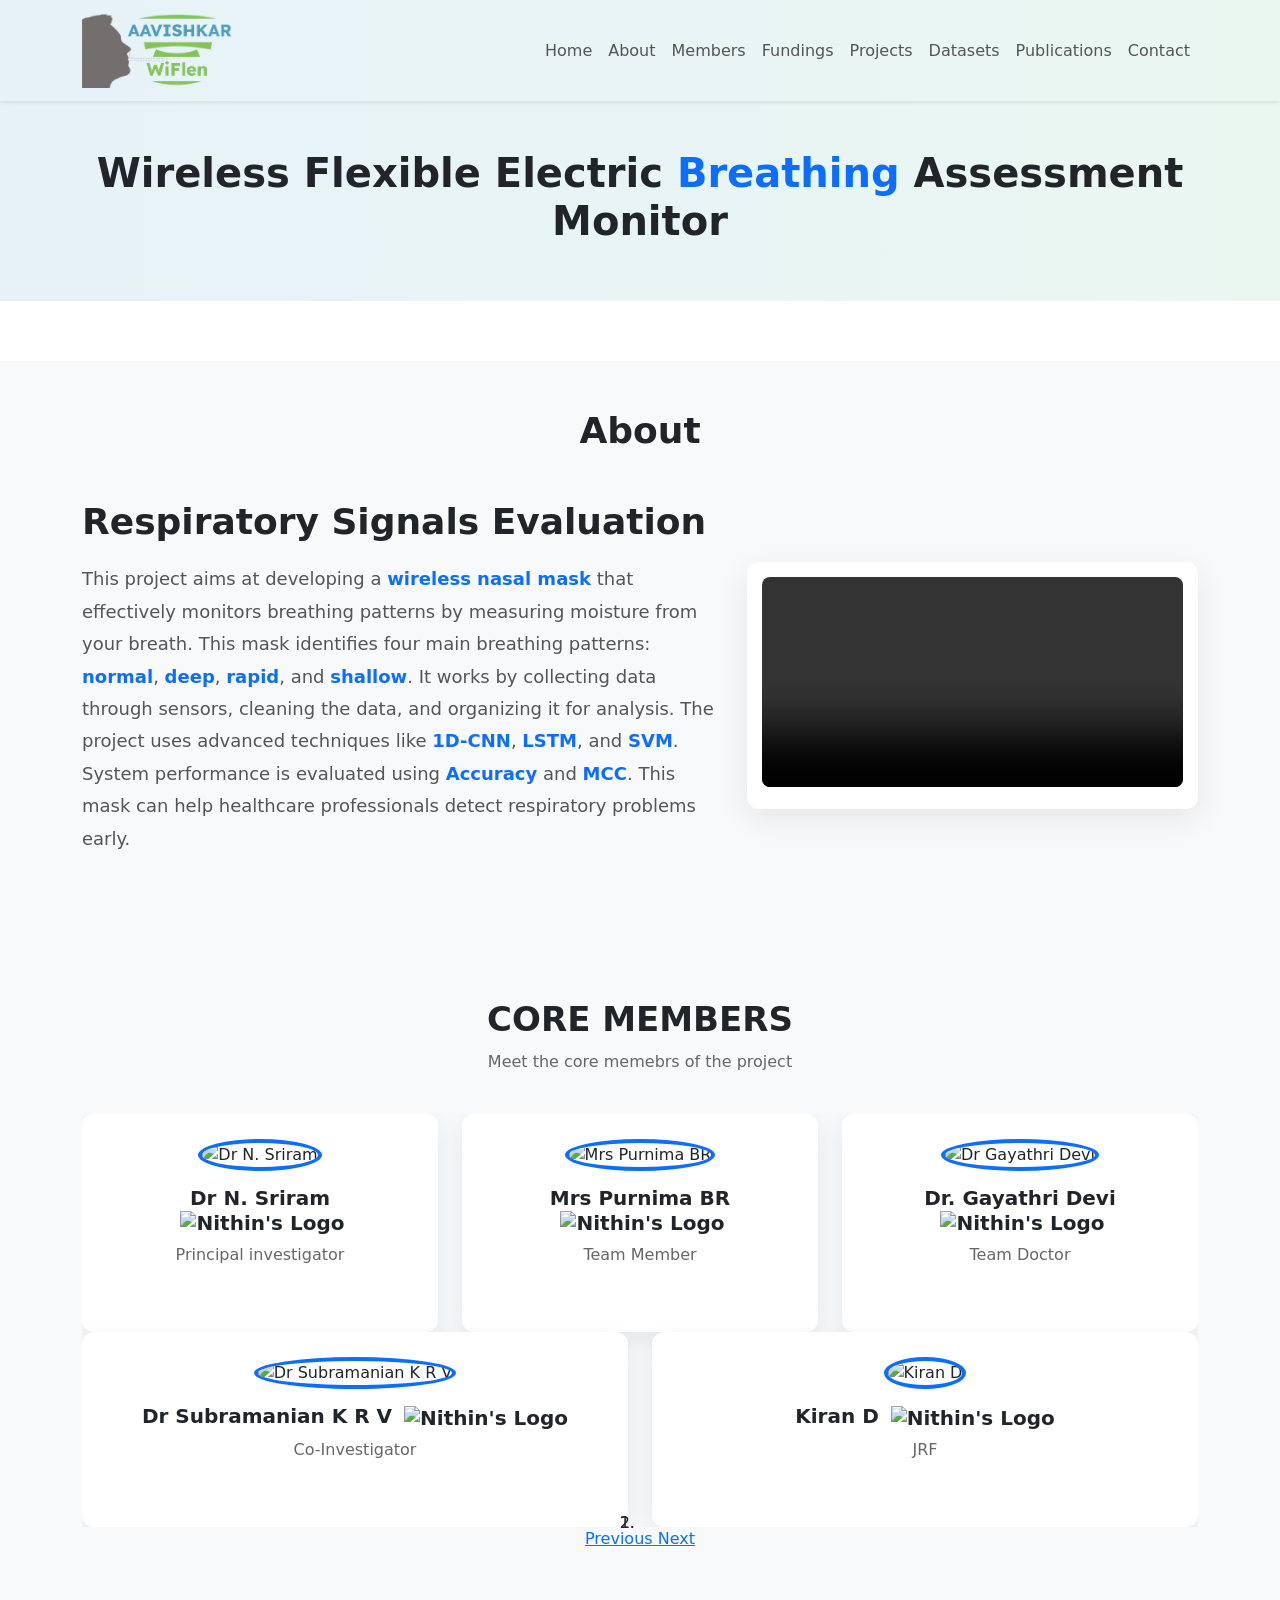
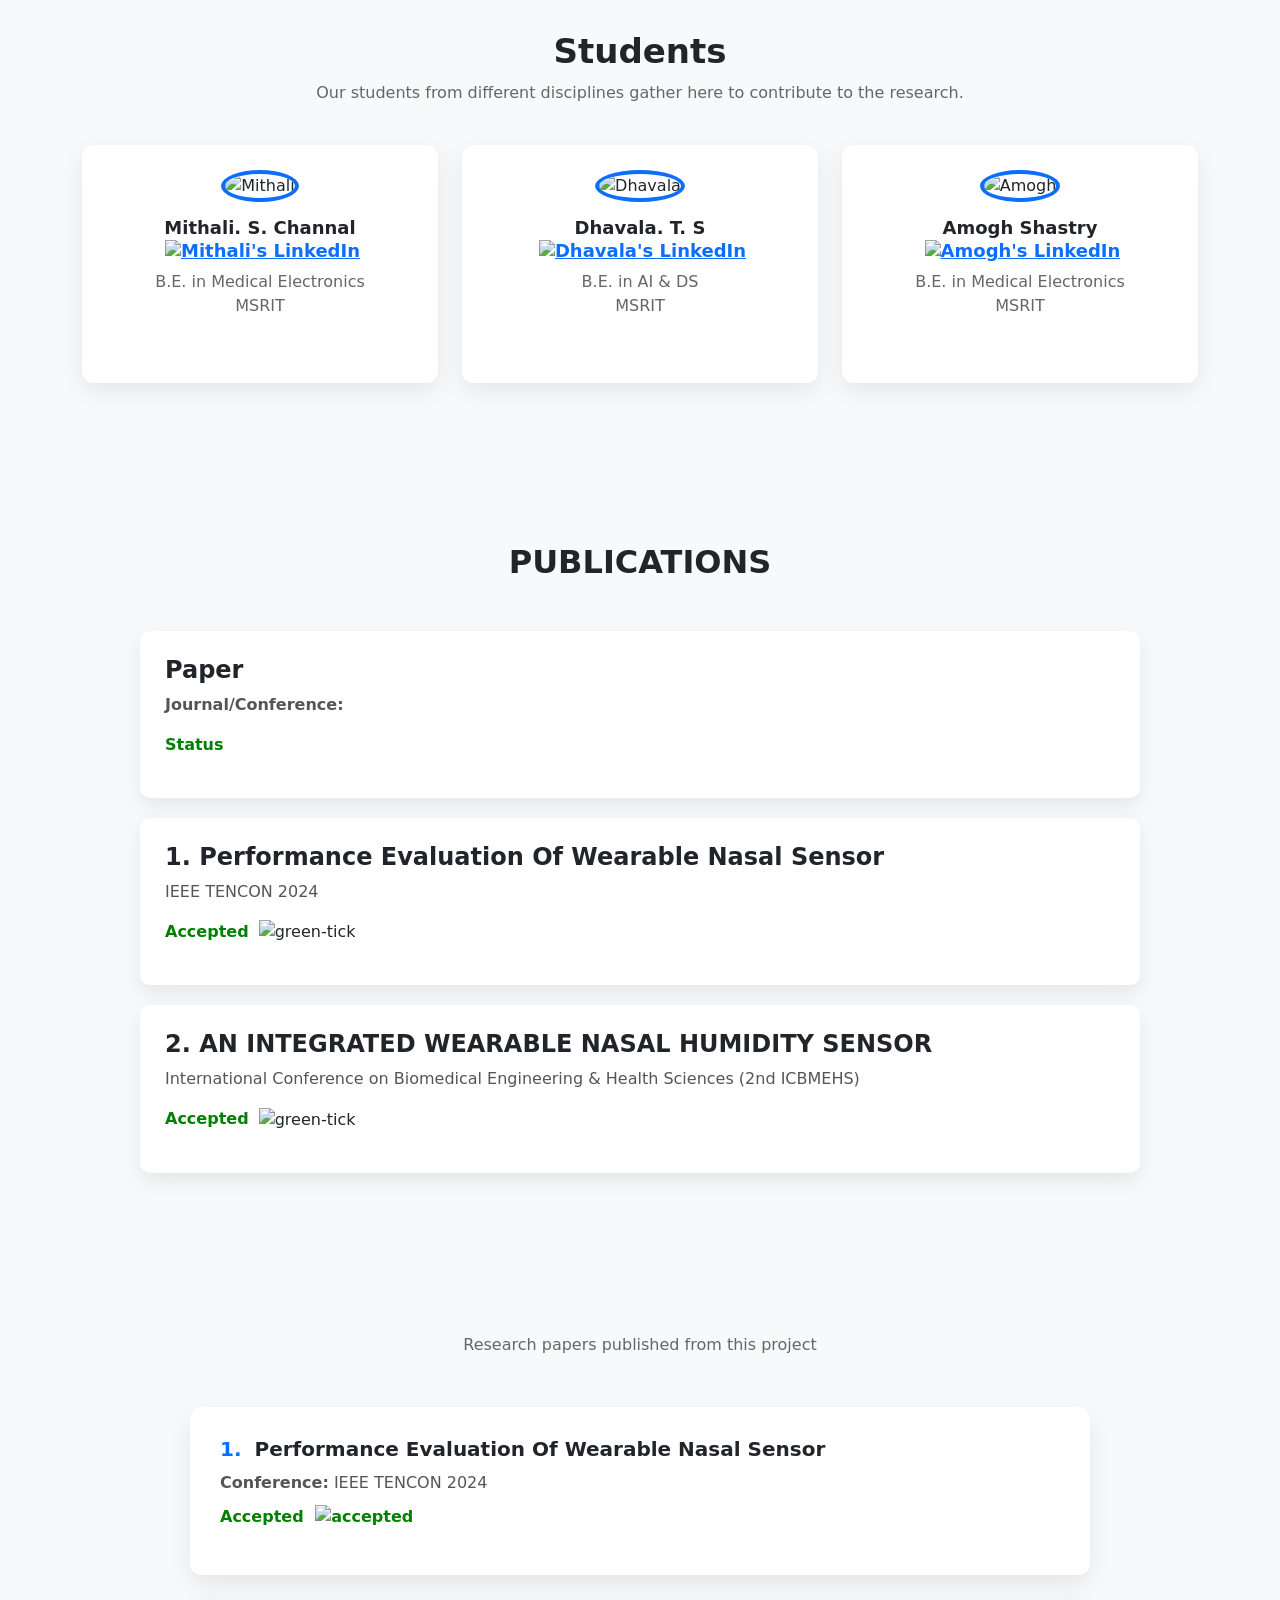
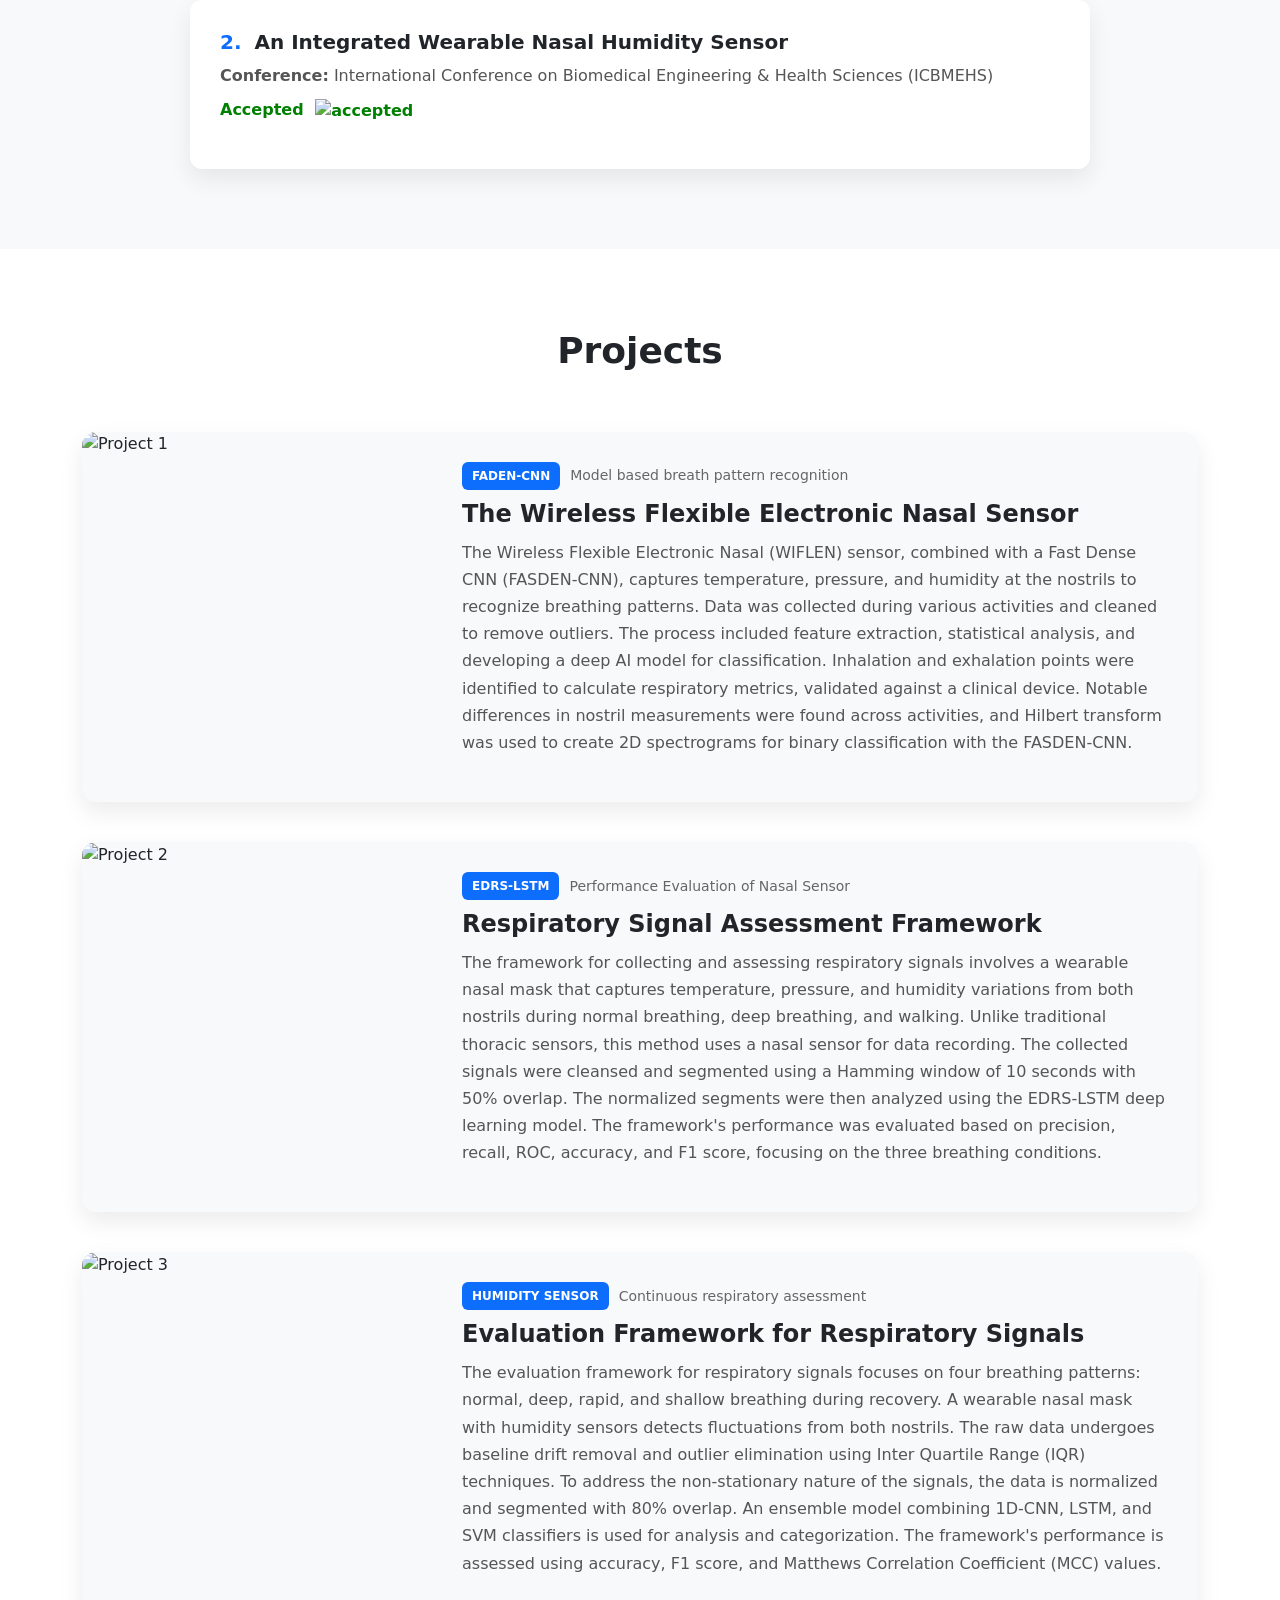
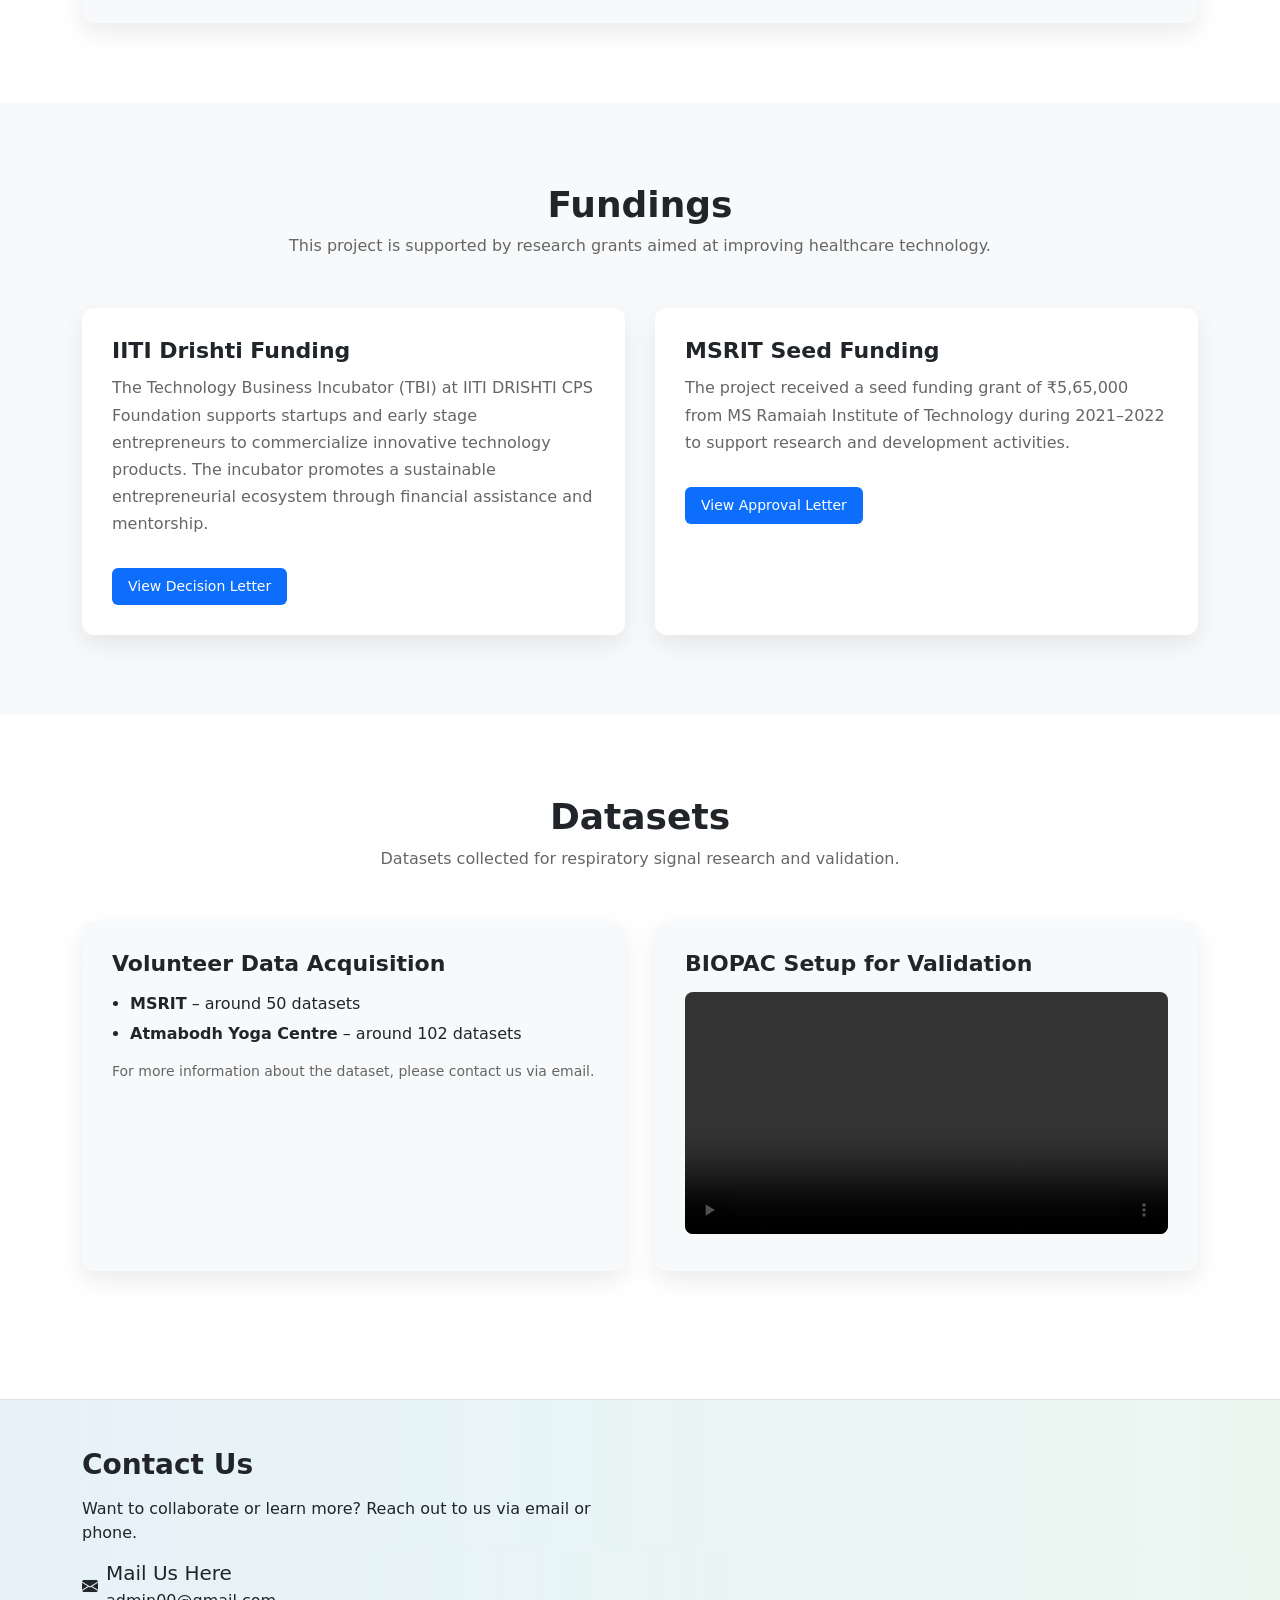
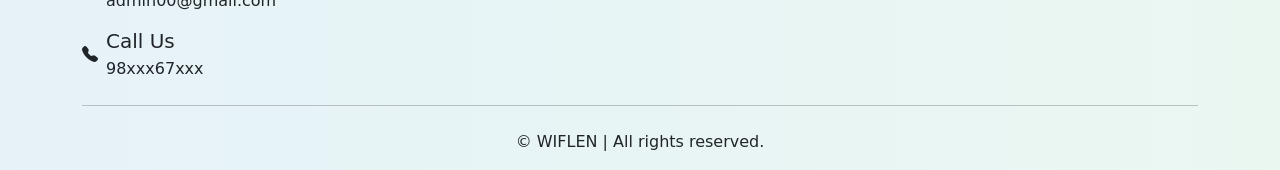
==== index.html @ 60bbcab4 "did the basic layout" ====
<!DOCTYPE html>
<html lang="en">
<head>
    <meta charset="UTF-8">
    <meta name="viewport" content="width=device-width, initial-scale=1.0">
    <title>WIFLEN</title>
    <link href="https://cdn.jsdelivr.net/npm/bootstrap@5.3.2/dist/css/bootstrap.min.css" rel="stylesheet">
    <link rel="stylesheet" href="style.css">
</head>
<link rel="stylesheet" href="https://cdn.jsdelivr.net/npm/bootstrap-icons@1.11.1/font/bootstrap-icons.css">
<body class="d-flex flex-column min-vh-100">
    <nav class="navbar navbar-expand-lg navbar-light bg-light shadow-sm">
  <div class="container" id="home">

    <!-- Company Logo (1st Image) -->
    <a class="navbar-brand d-flex align-items-center" href="#home">
      <img src="images/company_logo.png" alt="Company Logo" class="nav-logo">
    </a>

    <!-- Mobile Toggle Button -->
    <button class="navbar-toggler" type="button"
            data-bs-toggle="collapse"
            data-bs-target="#navbarNav">
      <span class="navbar-toggler-icon"></span>
    </button>

    <!-- Menu Options (2nd Image Content) -->
    <div class="collapse navbar-collapse" id="navbarNav">
      <ul class="navbar-nav ms-auto">

        <li class="nav-item">
          <a class="nav-link" href="#home">Home</a>
        </li>

        <li class="nav-item">
          <a class="nav-link" href="#about">About</a>
        </li>

        <li class="nav-item">
          <a class="nav-link" href="#core-and-students">Members</a>
        </li>

        <li class="nav-item">
          <a class="nav-link" href="#fundings">Fundings</a>
        </li>

        <li class="nav-item">
          <a class="nav-link" href="#projects">Projects</a>
        </li>

        <li class="nav-item">
          <a class="nav-link" href="#datasets">Datasets</a>
        </li>

        <li class="nav-item">
          <a class="nav-link" href="#publications">Publications</a>
        </li>

        <li class="nav-item">
          <a class="nav-link" href="#contact">Contact</a>
        </li>

      </ul>
    </div>

  </div>
</nav>
<main class="flex-fill">
    <section class="py-5 text-center">
        <div class="container">
            <h1 class="fw-bold">
                Wireless Flexible Electric 
            <span class="text-primary">Breathing</span> 
                Assessment Monitor
            </h1>
        </div>
    </section>

    <section id="about" class="about-section py-5">
  <div class="container">

    <h2 class="section-title text-center mb-5">About</h2>

    <div class="row align-items-center">

      <!-- Text -->
      <div class="col-lg-7">
        <h1 class="about-heading">Respiratory Signals Evaluation</h1>

        <p class="about-text">
          This project aims at developing a <span>wireless nasal mask</span> that effectively monitors
          breathing patterns by measuring moisture from your breath.

          This mask identifies four main breathing patterns:
          <span>normal</span>, <span>deep</span>, <span>rapid</span>, and
          <span>shallow</span>.

          It works by collecting data through sensors, cleaning the data,
          and organizing it for analysis.

          The project uses advanced techniques like
          <span>1D-CNN</span>, <span>LSTM</span>, and <span>SVM</span>.

          System performance is evaluated using
          <span>Accuracy</span> and <span>MCC</span>.

          This mask can help healthcare professionals detect respiratory
          problems early.
        </p>
      </div>

      <!-- Video -->
      <div class="col-lg-5 text-center">
        <div class="video-card">
          <video controls>
            <source src="CurrentPrototype.mp4" type="video/mp4">
          </video>
        </div>
      </div>

    </div>
  </div>
</section>

<!-- Combined Section for Team Members and Students -->
        <section id="core-and-students">
          <div class="container">
            <h2>CORE MEMBERS</h2>
            <p> Meet the core memebrs of the project</p>
            <!-- Team Members Carousel -->
            <div id="teamCarousel" class="carousel slide" data-ride="carousel">
                <!-- Indicators -->
                <ol class="carousel-indicators">
                    <li data-target="#teamCarousel" data-slide-to="0" class="active"></li>
                    <li data-target="#teamCarousel" data-slide-to="1"></li>
                </ol>

                <!-- Wrapper for slides -->
                <div class="carousel-inner">
                    <!-- First slide: First 3 team members -->
                    <div class="item active">
                        <div class="row">
                            <div class="col-md-4">
                                <div class="team-card">
                                    <div class="team-img">
                                        <img src="images/Image 19-09-24 at 5.29 PM.jpg" alt="Dr N. Sriram">
                                    </div>
                                    <div class="team-details">
                                        <h3>Dr N. Sriram
                                            <a href="https://www.linkedin.com/in/nithin-m-kannal-74213a263/"
                                                target="_blank"></a>
                                            <img src="images/linkedin-okay.png" alt="Nithin's Logo"
                                                class="student-logo">
                                            </a>
                                        </h3>
                                        <p>Principal investigator</p>
                                    </div>
                                </div>
                            </div>
                            <div class="col-md-4">
                                <div class="team-card">
                                    <div class="team-img">
                                        <img src="images/IMG_9546.jpg" alt="Mrs Purnima BR">
                                    </div>
                                    <div class="team-details">
                                        <h3>Mrs Purnima BR
                                            <a href="https://www.linkedin.com/in/nithin-m-kannal-74213a263/"
                                                target="_blank"></a>
                                            <img src="images/linkedin-okay.png" alt="Nithin's Logo"
                                                class="student-logo">
                                            </a>
                                        </h3>
                                        <p>Team Member</p>
                                    </div>
                                </div>
                            </div>
                            <div class="col-md-4">
                                <div class="team-card">
                                    <div class="team-img">
                                        <img src="images/IMG_9549.jpg" alt="Dr Gayathri Devi">
                                    </div>
                                    <div class="team-details">
                                        <h3>Dr. Gayathri Devi
                                            <a href="https://www.linkedin.com/in/nithin-m-kannal-74213a263/"
                                                target="_blank"></a>
                                            <img src="images/linkedin-okay.png" alt="Nithin's Logo"
                                                class="student-logo">
                                            </a>
                                        </h3>
                                        <p>Team Doctor</p>
                                    </div>
                                </div>
                            </div>
                        </div>
                    </div>

                    <!-- Second slide: Next 3 team members -->
                    <div class="item">
                        <div class="row">


                            <div class="col-md-6">
                                <div class="team-card">
                                    <div class="team-img">
                                        <img src="images/IMG_9550.jpg" alt="Dr Subramanian K R V">
                                    </div>
                                    <div class="team-details">
                                        <h3>Dr Subramanian K R V
                                            <a href="https://www.linkedin.com/in/nithin-m-kannal-74213a263/"
                                                target="_blank"></a>
                                            <img src="images/linkedin-okay.png" alt="Nithin's Logo"
                                                class="student-logo">
                                            </a>
                                        </h3>
                                        <p>Co-Investigator</p>
                                    </div>
                                </div>
                            </div>

                            <div class="col-md-6">
                                <div class="team-card">
                                    <div class="team-img">
                                        <img src="images/IMG_9551.jpg" alt="Kiran D">
                                    </div>
                                    <div class="team-details">
                                        <h3>Kiran D
                                            <a href="https://www.linkedin.com/in/nithin-m-kannal-74213a263/"
                                                target="_blank"></a>
                                            <img src="images/linkedin-okay.png" alt="Nithin's Logo"
                                                class="student-logo">
                                            </a>
                                        </h3>
                                        <p>JRF</p>
                                    </div>
                                </div>
                            </div>
                        </div>
                    </div>
                </div>

                <!-- Left and right controls for Team Members -->
                <a class="left carousel-control" href="#teamCarousel" data-slide="prev">
                    <span class="glyphicon glyphicon-chevron-left"></span>
                    <span class="sr-only">Previous</span>
                </a>
                <a class="right carousel-control" href="#teamCarousel" data-slide="next">
                    <span class="glyphicon glyphicon-chevron-right"></span>
                    <span class="sr-only">Next</span>
                </a>
            </div>
            <h2 id="students-heading">Students</h2>
            <p>Our students from different disciplines gather here to contribute to the research.</p>

            <div class="row students-row">
                <div class="col-md-4 col-sm-6">
                    <div class="student-card">
                        <div class="student-img">
                            <img src="images/mithali.png" alt="Mithali" class="img-responsive">
                        </div>
                        <div class="student-details">
                            <h3>Mithali. S. Channal
                                <a href="https://www.linkedin.com/in/mithali-s-channal-652535299/" target="_blank">
                                    <img src="images/linkedin-okay.png" alt="Mithali's LinkedIn" class="student-logo">
                                </a>
                            </h3>
                            <p>B.E. in Medical Electronics<br>MSRIT</p>
                        </div>
                    </div>
                </div>

                <div class="col-md-4 col-sm-6">
                    <div class="student-card">
                        <div class="student-img">
                            <img src="images/dhavala.jpg" alt="Dhavala" class="img-responsive">
                        </div>
                        <div class="student-details">
                            <h3>Dhavala. T. S
                                <a href="https://www.linkedin.com/in/dhavalats/" target="_blank">
                                    <img src="images/linkedin-okay.png" alt="Dhavala's LinkedIn" class="student-logo">
                                </a>
                            </h3>
                            <p>B.E. in AI &amp; DS<br>MSRIT</p>
                        </div>
                    </div>
                </div>

                <div class="col-md-4 col-sm-6">
                    <div class="student-card">
                        <div class="student-img">
                            <img src="images/amogh.png" alt="Amogh" class="img-responsive">
                        </div>
                        <div class="student-details">
                            <h3>Amogh Shastry
                                <a href="https://www.linkedin.com/in/amogh-shastry-95065a277/" target="_blank">
                                    <img src="images/linkedin-okay.png" alt="Amogh's LinkedIn" class="student-logo">
                                </a>
                            </h3>
                            <p>B.E. in Medical Electronics<br>MSRIT</p>
                        </div>
                    </div>
                </div>
            </div>

            </a>
            </div>
            </div>
        </section>

        <section id="publications">
            <div class="pub-container">
                <h3 class="pub-title">PUBLICATIONS</h3>
                <p></p>
                <div class="publication-grid">
                    <div class="publication-item">
                        <h4 class="paper-title"><span class="serial-number">Paper</span></h4>
                        <p class="pub-journal"><strong>Journal/Conference:</strong></p>
                        <p class="pub-status"><strong>Status</strong></p>
                    </div>
                    <div class="publication-item">
                        <h4 class="paper-title"><span class="serial-number">1.</span> Performance Evaluation Of Wearable
                            Nasal Sensor</h4>
                        <p class="pub-journal"> IEEE TENCON 2024</p>
                        <p class="pub-status"><strong>Accepted</strong> <img src="images/green-tick-edit.jpg"
                                alt="green-tick" class="student-logo"></p>

                    </div>
                    <div class="publication-item">
                        <h4 class="paper-title"><span class="serial-number">2.</span> AN INTEGRATED WEARABLE NASAL
                            HUMIDITY SENSOR</h4>
                        <p class="pub-journal">International Conference on Biomedical Engineering & Health Sciences (2nd
                            ICBMEHS)</p>
                        <p class="pub-status"><strong>Accepted</strong> <img src="images/green-tick-edit.jpg"
                                alt="green-tick" class="student-logo"></p>
                    </div>

                </div>
            </div>
        </section>


        <section id="publications">
  <div class="container">

    <p class="section-subtitle text-center">
      Research papers published from this project
    </p>

    <div class="publication-list">

      <!-- Publication 1 -->
      <div class="publication-card">
        <h4>
          <span class="paper-number">1.</span>
          Performance Evaluation Of Wearable Nasal Sensor
        </h4>

        <p class="journal">
          <strong>Conference:</strong> IEEE TENCON 2024
        </p>

        <p class="status accepted">
          Accepted
          <img src="images/green-tick-edit.jpg" alt="accepted">
        </p>
      </div>

      <!-- Publication 2 -->
      <div class="publication-card">
        <h4>
          <span class="paper-number">2.</span>
          An Integrated Wearable Nasal Humidity Sensor
        </h4>

        <p class="journal">
          <strong>Conference:</strong> International Conference on Biomedical Engineering & Health Sciences (ICBMEHS)
        </p>

        <p class="status accepted">
          Accepted
          <img src="images/green-tick-edit.jpg" alt="accepted">
        </p>
      </div>

    </div>

  </div>
</section>

<section id="projects-section">
<div class="container">
            <div class="section-header">
                <h2>Projects</h2>

            </div>

            <div class="projects-grid">
                <!-- Project 1 -->
                <div class="project-card">
                    <div class="project-img">
                        <img src="images/project1.jpeg" alt="Project 1">
                    </div>
                    <div class="project-content">
                        <div class="project-info">
                            <div class="category-badge">FADEN-CNN</div>
                            <span class="author">Model based breath pattern recognition</span>
                        </div>
                        <h3>The Wireless Flexible Electronic Nasal Sensor</h3>
                        <p>The Wireless Flexible Electronic Nasal (WIFLEN) sensor, combined with a Fast Dense CNN
                            (FASDEN-CNN), captures temperature, pressure, and humidity at the nostrils to recognize
                            breathing patterns.
                            Data was collected during various activities and cleaned to remove outliers. The process
                            included feature extraction, statistical analysis, and developing a deep AI model for
                            classification.
                            Inhalation and exhalation points were identified to calculate respiratory metrics, validated
                            against a clinical device. Notable differences in nostril measurements were found across
                            activities,
                            and Hilbert transform was used to create 2D spectrograms for binary classification with the
                            FASDEN-CNN.</p>
                    </div>
                </div>

                <!-- Project 2 -->
                <div class="project-card">
                    <div class="project-img">
                        <img src="images/project2-Photoroom.jpeg" alt="Project 2">
                    </div>
                    <div class="project-content">
                        <div class="project-info">
                            <div class="category-badge">EDRS-LSTM</div>
                            <span class="author">Performance Evaluation of Nasal Sensor</span>
                        </div>
                        <h3>Respiratory Signal Assessment Framework</h3>
                        <p>The framework for collecting and assessing respiratory signals involves a wearable nasal mask
                            that captures temperature, pressure, and humidity variations from both nostrils during
                            normal breathing,
                            deep breathing, and walking. Unlike traditional thoracic sensors, this method uses a nasal
                            sensor for data recording. The collected signals were cleansed and segmented using a Hamming
                            window of 10 seconds
                            with 50% overlap. The normalized segments were then analyzed using the EDRS-LSTM deep
                            learning model. The framework's performance was evaluated based on precision, recall, ROC,
                            accuracy,
                            and F1 score, focusing on the three breathing conditions.</p>
                    </div>
                </div>

                <!-- Project 3 -->
                <div class="project-card">
                    <div class="project-img">
                        <img src="images/project3.jpeg" alt="Project 3">
                    </div>
                    <div class="project-content">
                        <div class="project-info">
                            <div class="category-badge">HUMIDITY SENSOR</div>
                            <span class="author">Continuous respiratory assessment</span>
                        </div>
                        <h3>Evaluation Framework for Respiratory Signals</h3>
                        <p>The evaluation framework for respiratory signals focuses on four breathing patterns: normal,
                            deep, rapid, and shallow breathing during recovery. A wearable nasal mask with humidity
                            sensors
                            detects fluctuations from both nostrils. The raw data undergoes baseline drift removal and
                            outlier elimination using Inter Quartile Range (IQR) techniques. To address the
                            non-stationary
                            nature of the signals, the data is normalized and segmented with 80% overlap. An ensemble
                            model combining 1D-CNN, LSTM, and SVM classifiers is used for analysis and categorization.
                            The framework's performance is assessed using accuracy, F1 score, and Matthews Correlation
                            Coefficient (MCC) values.</p>
                    </div>
                </div>
            </div>
            </div>
        </section>

        <section id="fundings">
  <div class="container">

    <div class="section-header">
      <h2>Fundings</h2>
      <p>This project is supported by research grants aimed at improving healthcare technology.</p>
    </div>

    <div class="funding-grid">

      <!-- Funding 1 -->
      <div class="funding-card">
        <h3>IITI Drishti Funding</h3>

        <p>
          The Technology Business Incubator (TBI) at IITI DRISHTI CPS Foundation
          supports startups and early stage entrepreneurs to commercialize
          innovative technology products. The incubator promotes a sustainable
          entrepreneurial ecosystem through financial assistance and mentorship.
        </p>

        <a href="Decision letter-IITI-823254.pdf" target="_blank" class="fund-btn">
          View Decision Letter
        </a>
      </div>

      <!-- Funding 2 -->
      <div class="funding-card">
        <h3>MSRIT Seed Funding</h3>

        <p>
          The project received a seed funding grant of ₹5,65,000 from
          MS Ramaiah Institute of Technology during 2021–2022
          to support research and development activities.
        </p>

        <a href="Approval Letter_SeedFunding.pdf" target="_blank" class="fund-btn">
          View Approval Letter
        </a>
      </div>

    </div>

  </div>
</section>

<section id="datasets">
  <div class="container">

    <div class="section-header">
      <h2>Datasets</h2>
      <p>Datasets collected for respiratory signal research and validation.</p>
    </div>

    <div class="dataset-grid">

      <!-- Dataset Info -->
      <div class="dataset-card">
        <h3>Volunteer Data Acquisition</h3>

        <ul class="dataset-list">
          <li><strong>MSRIT</strong> – around 50 datasets</li>
          <li><strong>Atmabodh Yoga Centre</strong> – around 102 datasets</li>
        </ul>

        <p class="dataset-note">
          For more information about the dataset, please contact us via email.
        </p>
      </div>

      <!-- Video -->
      <div class="dataset-card video-card">
        <h3>BIOPAC Setup for Validation</h3>

        <video controls>
          <source src="volunteerDataAcq.mp4" type="video/mp4">
          Your browser does not support the video tag.
        </video>

      </div>

    </div>

  </div>
</section>

</main>
<footer class="bg-light text-dark pt-5 pb-3 mt-5 border-top">
  <div class="container">

    <div class="row">

      <!-- Contact Section -->
      <div class="col-md-6">
        <h3 class="fw-bold mb-3">Contact Us</h3>
        <p>Want to collaborate or learn more? Reach out to us via email or phone.</p>

        <div class="d-flex align-items-center mb-3">
          <i class="bi bi-envelope-fill me-2"></i>
          <div>
            <h5 class="mb-1">Mail Us Here</h5>
            <p class="mb-0">admin00@gmail.com</p>
          </div>
        </div>

        <div class="d-flex align-items-center">
          <i class="bi bi-telephone-fill me-2"></i>
          <div>
            <h5 class="mb-1">Call Us</h5>
            <p class="mb-0">98xxx67xxx</p>
          </div>
        </div>
      </div>

    </div>

    <!-- Bottom Line -->
    <hr class="my-4">

    <div class="text-center">
      <p class="mb-0">© WIFLEN | All rights reserved.</p>
    </div>

  </div>
</footer class="mt-auto bg-light text-center py-3">
    <script src="https://cdn.jsdelivr.net/npm/bootstrap@5.3.2/dist/js/bootstrap.bundle.min.js"></script>
</body>
</html>
---- style.css ----
.nav-logo {
    height: 75px;   /* Adjust size */
    width: auto;
    object-fit: contain;
}
.navbar {
    background: linear-gradient(to right, #E6F2F8, #EAF7F1);
    background-color: #ffffff;
    box-shadow: 0 2px 8px rgba(0,0,0,0.05);
}

footer {
  background: linear-gradient(to right, #E6F2F8, #EAF7F1);
}

section {
  background: linear-gradient(to right, #E6F2F8, #EAF7F1);
}

/* ABOUT SECTION */

.about-section{
    background:#f8f9fa;
}

.section-title{
    font-weight:700;
    font-size:32px;
}

.about-heading{
    font-weight:700;
    font-size:36px;
    margin-bottom:20px;
}

.about-text{
    font-size:18px;
    line-height:1.8;
    color:#555;
}

/* highlight keywords */

.about-text span{
    color:#0d6efd;
    font-weight:600;
}

/* video styling */

.video-card{
    background:white;
    padding:15px;
    border-radius:12px;
    box-shadow:0 10px 30px rgba(0,0,0,0.08);
}

.video-card video{
    width:100%;
    border-radius:8px;
}

/* spacing */

#about{
    margin-top:60px;
}

/* ===============================
   TEAM / CORE MEMBERS SECTION
================================ */

#core-and-students{
    padding:80px 0;
    background:#f8f9fa;
    text-align:center;
}

#core-and-students h2{
    font-weight:700;
    font-size:34px;
    margin-bottom:10px;
}

#core-and-students p{
    color:#666;
    margin-bottom:40px;
}


/* TEAM CARD */

.team-card{
    background:#fff;
    border-radius:12px;
    padding:25px 20px;
    box-shadow:0 8px 25px rgba(0,0,0,0.08);
    transition:0.3s;
}

.team-card:hover{
    transform:translateY(-8px);
}

/* IMAGE */

.team-img img{
    width:120px;
    height:120px;
    object-fit:cover;
    border-radius:50%;
    margin-bottom:15px;
    border:4px solid #0d6efd;
}

/* DETAILS */

.team-details h3{
    font-size:20px;
    font-weight:600;
}

.team-details p{
    color:#777;
}


/* ===============================
   STUDENTS SECTION
================================ */

#students-heading{
    margin-top:80px;
    font-weight:700;
    font-size:34px;
}

/* STUDENT CARD */

.student-card{
    background:#fff;
    border-radius:12px;
    padding:25px;
    box-shadow:0 8px 25px rgba(0,0,0,0.08);
    transition:0.3s;
}

.student-card:hover{
    transform:translateY(-8px);
}

.student-img img{
    width:110px;
    height:110px;
    object-fit:cover;
    border-radius:50%;
    margin-bottom:15px;
    border:4px solid #0d6efd;
}

.student-details h3{
    font-size:18px;
    font-weight:600;
}

.student-details p{
    color:#666;
}

/* linkedin logo */

.student-logo{
    width:18px;
    margin-left:5px;
}


/* ===============================
   PUBLICATIONS SECTION
================================ */

#publications{
    padding:80px 0;
}

.pub-container{
    max-width:1000px;
    margin:auto;
}

.pub-title{
    text-align:center;
    font-weight:700;
    font-size:32px;
    margin-bottom:50px;
}

/* GRID */

.publication-grid{
    display:grid;
    grid-template-columns:1fr;
    gap:20px;
}

/* CARD */

.publication-item{
    background:white;
    padding:25px;
    border-radius:10px;
    box-shadow:0 8px 20px rgba(0,0,0,0.08);
}

.paper-title{
    font-weight:600;
}

.pub-journal{
    color:#555;
}

.pub-status{
    margin-top:10px;
}

.pub-status strong{
    color:green;
}

/* ========================
   PUBLICATIONS SECTION
======================== */

#publications{
    padding:80px 0;
    background:#f8f9fa;
}

.section-title{
    font-weight:700;
    font-size:36px;
}

.section-subtitle{
    color:#666;
    margin-bottom:50px;
}


/* LIST */

.publication-list{
    max-width:900px;
    margin:auto;
    display:flex;
    flex-direction:column;
    gap:25px;
}


/* CARD */

.publication-card{
    background:white;
    padding:30px;
    border-radius:12px;
    box-shadow:0 10px 25px rgba(0,0,0,0.08);
    transition:0.3s;
}

.publication-card:hover{
    transform:translateY(-5px);
}


/* PAPER TITLE */

.publication-card h4{
    font-size:20px;
    font-weight:600;
    margin-bottom:10px;
}

.paper-number{
    color:#0d6efd;
    margin-right:6px;
}


/* JOURNAL */

.journal{
    color:#555;
    margin-bottom:10px;
}


/* STATUS */

.status{
    font-weight:600;
}

.status img{
    width:18px;
    margin-left:6px;
}

.status.accepted{
    color:green;
}

/* ======================
   PROJECTS SECTION
====================== */

#projects-section{
    padding:80px 0;
    background:#ffffff;
}

/* HEADER */

.section-header{
    text-align:center;
    margin-bottom:60px;
}

.section-header h2{
    font-size:36px;
    font-weight:700;
}


/* GRID */

.projects-grid{
    display:flex;
    flex-direction:column;
    gap:40px;
}


/* CARD */

.project-card{
    display:flex;
    gap:30px;
    background:#f8f9fa;
    border-radius:14px;
    overflow:hidden;
    box-shadow:0 10px 25px rgba(0,0,0,0.08);
    transition:0.3s;
}

.project-card:hover{
    transform:translateY(-6px);
}


/* IMAGE */

.project-img{
    flex:0 0 320px;
}

.project-img img{
    width:100%;
    height:100%;
    object-fit:cover;
}


/* CONTENT */

.project-content{
    padding:30px;
}

.project-content h3{
    font-size:24px;
    font-weight:700;
    margin-bottom:10px;
}

.project-content p{
    color:#555;
    line-height:1.7;
}


/* PROJECT INFO */

.project-info{
    display:flex;
    align-items:center;
    gap:10px;
    margin-bottom:10px;
}

/* CATEGORY BADGE */

.category-badge{
    background:#0d6efd;
    color:white;
    font-size:12px;
    padding:5px 10px;
    border-radius:6px;
    font-weight:600;
}

.author{
    font-size:14px;
    color:#666;
}


/* RESPONSIVE */

@media (max-width:768px){

.project-card{
    flex-direction:column;
}

.project-img{
    flex:none;
    height:220px;
}

}

/* =====================
   FUNDING SECTION
===================== */

#fundings{
    padding:80px 0;
    background:#f8f9fa;
}

#fundings .section-header{
    text-align:center;
    margin-bottom:50px;
}

#fundings h2{
    font-size:36px;
    font-weight:700;
}

#fundings p{
    color:#666;
}


/* GRID */

.funding-grid{
    display:grid;
    grid-template-columns:repeat(auto-fit, minmax(320px,1fr));
    gap:30px;
}


/* CARD */

.funding-card{
    background:white;
    padding:30px;
    border-radius:12px;
    box-shadow:0 10px 25px rgba(0,0,0,0.08);
    transition:0.3s;
}

.funding-card:hover{
    transform:translateY(-6px);
}

.funding-card h3{
    font-size:22px;
    font-weight:700;
    margin-bottom:10px;
}

.funding-card p{
    line-height:1.7;
}


/* BUTTON */

.fund-btn{
    display:inline-block;
    margin-top:15px;
    padding:8px 16px;
    background:#0d6efd;
    color:white;
    text-decoration:none;
    border-radius:6px;
    font-size:14px;
}

.fund-btn:hover{
    background:#0b5ed7;
}

/* ======================
   DATASETS SECTION
====================== */

#datasets{
    padding:80px 0;
    background:#ffffff;
}

/* HEADER */

#datasets .section-header{
    text-align:center;
    margin-bottom:50px;
}

#datasets h2{
    font-size:36px;
    font-weight:700;
}

#datasets p{
    color:#666;
}


/* GRID */

.dataset-grid{
    display:grid;
    grid-template-columns:1fr 1fr;
    gap:30px;
}


/* CARD */

.dataset-card{
    background:#f8f9fa;
    padding:30px;
    border-radius:12px;
    box-shadow:0 10px 25px rgba(0,0,0,0.08);
}

.dataset-card h3{
    font-size:22px;
    font-weight:700;
    margin-bottom:15px;
}


/* LIST */

.dataset-list{
    padding-left:18px;
    margin-bottom:15px;
}

.dataset-list li{
    margin-bottom:6px;
}


/* NOTE */

.dataset-note{
    font-size:14px;
    color:#777;
}


/* VIDEO */

.video-card video{
    width:100%;
    border-radius:8px;
}


/* RESPONSIVE */

@media (max-width:768px){

.dataset-grid{
    grid-template-columns:1fr;
}

}
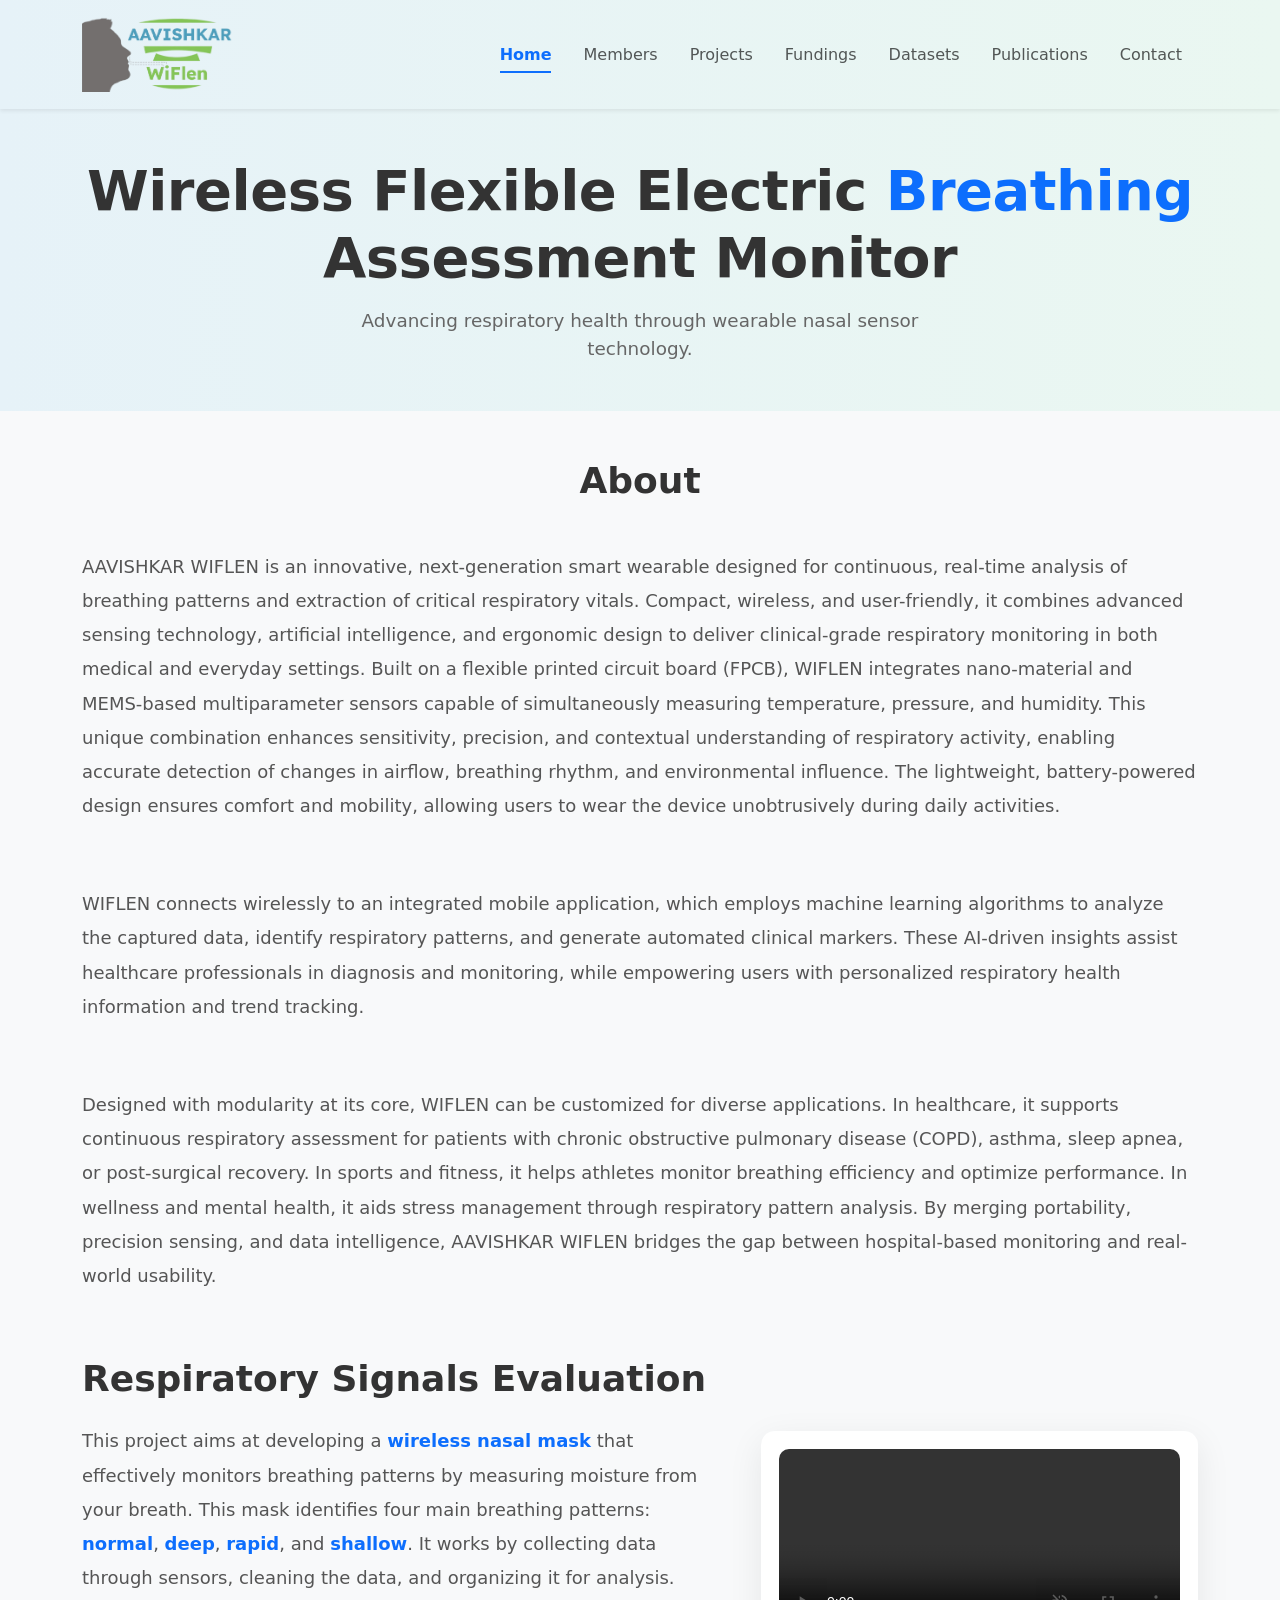
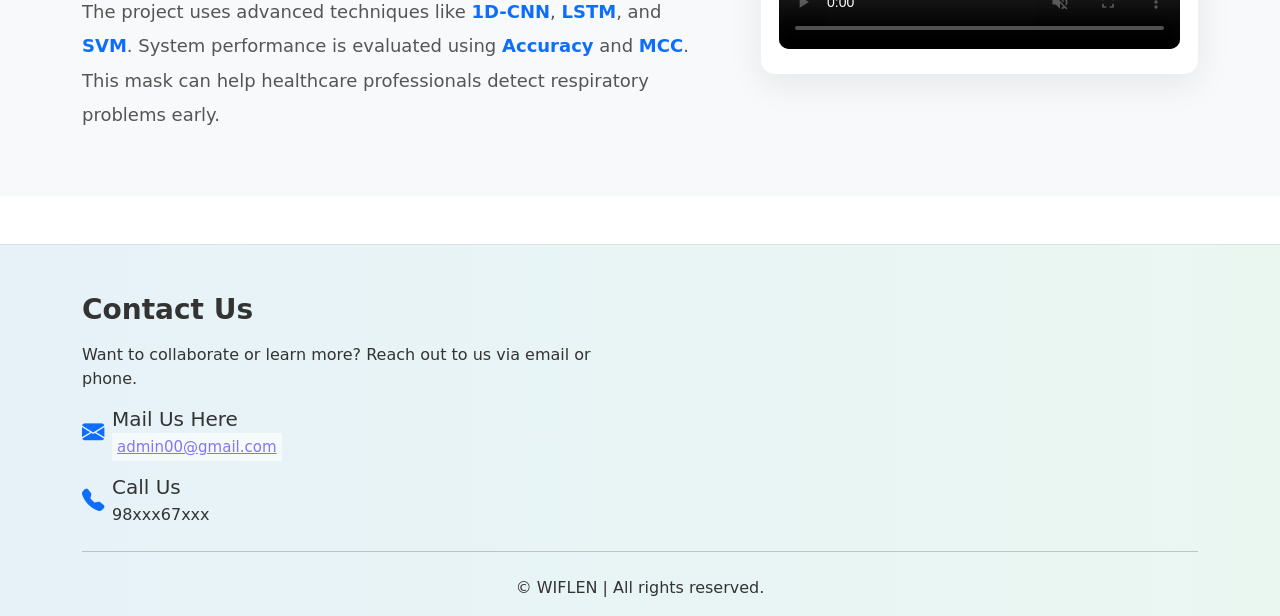
==== commit 4710a9ab: "added Approval Letter_SeedFunding.pdf" ====
--- a/index.html
+++ b/index.html
@@ -3,598 +3,193 @@
 <head>
     <meta charset="UTF-8">
     <meta name="viewport" content="width=device-width, initial-scale=1.0">
-    <title>WIFLEN</title>
+    <title>WIFLEN – Home</title>
+    <meta name="description" content="WIFLEN – Wireless Flexible Electronic Breathing Assessment Monitor for respiratory signal evaluation.">
     <link href="https://cdn.jsdelivr.net/npm/bootstrap@5.3.2/dist/css/bootstrap.min.css" rel="stylesheet">
+    <link rel="stylesheet" href="https://cdn.jsdelivr.net/npm/bootstrap-icons@1.11.1/font/bootstrap-icons.css">
     <link rel="stylesheet" href="style.css">
+    <script src="mail.js"></script>
 </head>
-<link rel="stylesheet" href="https://cdn.jsdelivr.net/npm/bootstrap-icons@1.11.1/font/bootstrap-icons.css">
 <body class="d-flex flex-column min-vh-100">
-    <nav class="navbar navbar-expand-lg navbar-light bg-light shadow-sm">
-  <div class="container" id="home">
 
-    <!-- Company Logo (1st Image) -->
-    <a class="navbar-brand d-flex align-items-center" href="#home">
-      <img src="images/company_logo.png" alt="Company Logo" class="nav-logo">
-    </a>
+    <!-- ========== NAVBAR ========== -->
+    <nav class="navbar navbar-expand-lg navbar-light shadow-sm sticky-top">
+      <div class="container">
+        <a class="navbar-brand d-flex align-items-center" href="index.html">
+          <img src="images/company_logo.png" alt="WIFLEN Logo" class="nav-logo">
+        </a>
 
-    <!-- Mobile Toggle Button -->
-    <button class="navbar-toggler" type="button"
-            data-bs-toggle="collapse"
-            data-bs-target="#navbarNav">
-      <span class="navbar-toggler-icon"></span>
-    </button>
+        <button class="navbar-toggler" type="button"
+                data-bs-toggle="collapse"
+                data-bs-target="#navbarNav">
+          <span class="navbar-toggler-icon"></span>
+        </button>
 
-    <!-- Menu Options (2nd Image Content) -->
-    <div class="collapse navbar-collapse" id="navbarNav">
-      <ul class="navbar-nav ms-auto">
+        <div class="collapse navbar-collapse" id="navbarNav">
+          <ul class="navbar-nav ms-auto">
+            <li class="nav-item">
+              <a class="nav-link active" href="index.html">Home</a>
+            </li>
+            <li class="nav-item">
+              <a class="nav-link" href="members.html">Members</a>
+            </li>
+            <li class="nav-item">
+              <a class="nav-link" href="projects.html">Projects</a>
+            </li>
+            <li class="nav-item">
+              <a class="nav-link" href="fundings.html">Fundings</a>
+            </li>
+            <li class="nav-item">
+              <a class="nav-link" href="datasets.html">Datasets</a>
+            </li>
+            <li class="nav-item">
+              <a class="nav-link" href="publications.html">Publications</a>
+            </li>
+            <li class="nav-item">
+              <a class="nav-link" href="contact.html">Contact</a>
+            </li>
+          </ul>
+        </div>
+      </div>
+    </nav>
 
-        <li class="nav-item">
-          <a class="nav-link" href="#home">Home</a>
-        </li>
+    <!-- ========== MAIN CONTENT ========== -->
+    <main class="flex-fill">
 
-        <li class="nav-item">
-          <a class="nav-link" href="#about">About</a>
-        </li>
+        <!-- HERO SECTION -->
+        <section class="hero-section py-5 text-center">
+            <div class="container">
+                <h1 class="fw-bold display-4">
+                    Wireless Flexible Electric
+                    <span class="text-primary">Breathing</span>
+                    Assessment Monitor
+                </h1>
+                <p class="hero-subtitle mt-3">Advancing respiratory health through wearable nasal sensor technology.</p>
+            </div>
+        </section>
 
-        <li class="nav-item">
-          <a class="nav-link" href="#core-and-students">Members</a>
-        </li>
+        <!-- ABOUT SECTION -->
+        <section id="about" class="about-section py-5">
+          <div class="container">
+            <h2 class="section-title text-center mb-5">About</h2>
 
-        <li class="nav-item">
-          <a class="nav-link" href="#fundings">Fundings</a>
-        </li>
-
-        <li class="nav-item">
-          <a class="nav-link" href="#projects">Projects</a>
-        </li>
-
-        <li class="nav-item">
-          <a class="nav-link" href="#datasets">Datasets</a>
-        </li>
-
-        <li class="nav-item">
-          <a class="nav-link" href="#publications">Publications</a>
-        </li>
-
-        <li class="nav-item">
-          <a class="nav-link" href="#contact">Contact</a>
-        </li>
-
-      </ul>
-    </div>
-
-  </div>
-</nav>
-<main class="flex-fill">
-    <section class="py-5 text-center">
-        <div class="container">
-            <h1 class="fw-bold">
-                Wireless Flexible Electric 
-            <span class="text-primary">Breathing</span> 
-                Assessment Monitor
-            </h1>
-        </div>
-    </section>
-
-    <section id="about" class="about-section py-5">
-  <div class="container">
-
-    <h2 class="section-title text-center mb-5">About</h2>
-
-    <div class="row align-items-center">
-
-      <!-- Text -->
-      <div class="col-lg-7">
-        <h1 class="about-heading">Respiratory Signals Evaluation</h1>
+            <div class="row align-items-center g-5">
+              <!-- Text -->
+                <div class="intro">
+        <!--<h1 class="about-heading">Respiratory Signals Evaluation</h1>-->
 
         <p class="about-text">
-          This project aims at developing a <span>wireless nasal mask</span> that effectively monitors
-          breathing patterns by measuring moisture from your breath.
+          AAVISHKAR WIFLEN is an innovative, next-generation smart wearable designed for continuous,
+           real-time analysis of breathing patterns and extraction of critical respiratory vitals. 
+           Compact, wireless, and user-friendly, it combines advanced sensing technology, 
+           artificial intelligence, and ergonomic design to deliver clinical-grade respiratory
+            monitoring in both medical and everyday settings.
+            Built on a flexible printed circuit board (FPCB), WIFLEN integrates nano-material and 
+            MEMS-based multiparameter sensors capable of simultaneously measuring temperature,
+             pressure, and humidity. This unique combination enhances sensitivity, precision,
+              and contextual understanding of respiratory activity, enabling accurate detection of
+               changes in airflow, breathing rhythm, and environmental influence. The lightweight, 
+               battery-powered design ensures comfort and mobility, allowing users to wear the device
+             unobtrusively during daily activities.
+        </p>
+      </div>
+       <div class="intro">
+        <!--<h1 class="about-heading">Respiratory Signals Evaluation</h1>-->
 
-          This mask identifies four main breathing patterns:
-          <span>normal</span>, <span>deep</span>, <span>rapid</span>, and
-          <span>shallow</span>.
+        <p class="about-text">
+            WIFLEN connects wirelessly to an integrated mobile application, which employs machine 
+            learning algorithms to analyze the captured data, identify respiratory patterns, and 
+            generate automated clinical markers. These AI-driven insights assist healthcare professionals
+             in diagnosis and monitoring, while empowering users with personalized respiratory health
+             information and trend tracking.
+         </p>
+      </div>
+      <div class="intro">
+        <!--<h1 class="about-heading">Respiratory Signals Evaluation</h1>-->
 
-          It works by collecting data through sensors, cleaning the data,
-          and organizing it for analysis.
-
-          The project uses advanced techniques like
-          <span>1D-CNN</span>, <span>LSTM</span>, and <span>SVM</span>.
-
-          System performance is evaluated using
-          <span>Accuracy</span> and <span>MCC</span>.
-
-          This mask can help healthcare professionals detect respiratory
-          problems early.
+        <p class="about-text">
+           Designed with modularity at its core, WIFLEN can be customized for diverse applications.
+            In healthcare, it supports continuous respiratory assessment for patients with chronic 
+            obstructive pulmonary disease (COPD), asthma, sleep apnea, or post-surgical recovery. 
+            In sports and fitness, it helps athletes monitor breathing efficiency and optimize performance.
+             In wellness and mental health, it aids stress management through respiratory pattern analysis.
+              By merging portability, precision sensing, and data intelligence, AAVISHKAR WIFLEN bridges the 
+              gap between hospital-based monitoring and real-world usability. 
         </p>
       </div>
 
-      <!-- Video -->
-      <div class="col-lg-5 text-center">
-        <div class="video-card">
-          <video controls>
-            <source src="CurrentPrototype.mp4" type="video/mp4">
-          </video>
-        </div>
-      </div>
+              <div class="col-lg-7">
+                <h3 class="about-heading">Respiratory Signals Evaluation</h3>
 
-    </div>
-  </div>
-</section>
+                <p class="about-text">
+                  This project aims at developing a <span>wireless nasal mask</span> that effectively monitors
+                  breathing patterns by measuring moisture from your breath.
 
-<!-- Combined Section for Team Members and Students -->
-        <section id="core-and-students">
-          <div class="container">
-            <h2>CORE MEMBERS</h2>
-            <p> Meet the core memebrs of the project</p>
-            <!-- Team Members Carousel -->
-            <div id="teamCarousel" class="carousel slide" data-ride="carousel">
-                <!-- Indicators -->
-                <ol class="carousel-indicators">
-                    <li data-target="#teamCarousel" data-slide-to="0" class="active"></li>
-                    <li data-target="#teamCarousel" data-slide-to="1"></li>
-                </ol>
+                  This mask identifies four main breathing patterns:
+                  <span>normal</span>, <span>deep</span>, <span>rapid</span>, and
+                  <span>shallow</span>.
 
-                <!-- Wrapper for slides -->
-                <div class="carousel-inner">
-                    <!-- First slide: First 3 team members -->
-                    <div class="item active">
-                        <div class="row">
-                            <div class="col-md-4">
-                                <div class="team-card">
-                                    <div class="team-img">
-                                        <img src="images/Image 19-09-24 at 5.29 PM.jpg" alt="Dr N. Sriram">
-                                    </div>
-                                    <div class="team-details">
-                                        <h3>Dr N. Sriram
-                                            <a href="https://www.linkedin.com/in/nithin-m-kannal-74213a263/"
-                                                target="_blank"></a>
-                                            <img src="images/linkedin-okay.png" alt="Nithin's Logo"
-                                                class="student-logo">
-                                            </a>
-                                        </h3>
-                                        <p>Principal investigator</p>
-                                    </div>
-                                </div>
-                            </div>
-                            <div class="col-md-4">
-                                <div class="team-card">
-                                    <div class="team-img">
-                                        <img src="images/IMG_9546.jpg" alt="Mrs Purnima BR">
-                                    </div>
-                                    <div class="team-details">
-                                        <h3>Mrs Purnima BR
-                                            <a href="https://www.linkedin.com/in/nithin-m-kannal-74213a263/"
-                                                target="_blank"></a>
-                                            <img src="images/linkedin-okay.png" alt="Nithin's Logo"
-                                                class="student-logo">
-                                            </a>
-                                        </h3>
-                                        <p>Team Member</p>
-                                    </div>
-                                </div>
-                            </div>
-                            <div class="col-md-4">
-                                <div class="team-card">
-                                    <div class="team-img">
-                                        <img src="images/IMG_9549.jpg" alt="Dr Gayathri Devi">
-                                    </div>
-                                    <div class="team-details">
-                                        <h3>Dr. Gayathri Devi
-                                            <a href="https://www.linkedin.com/in/nithin-m-kannal-74213a263/"
-                                                target="_blank"></a>
-                                            <img src="images/linkedin-okay.png" alt="Nithin's Logo"
-                                                class="student-logo">
-                                            </a>
-                                        </h3>
-                                        <p>Team Doctor</p>
-                                    </div>
-                                </div>
-                            </div>
-                        </div>
-                    </div>
+                  It works by collecting data through sensors, cleaning the data,
+                  and organizing it for analysis.
 
-                    <!-- Second slide: Next 3 team members -->
-                    <div class="item">
-                        <div class="row">
+                  The project uses advanced techniques like
+                  <span>1D-CNN</span>, <span>LSTM</span>, and <span>SVM</span>.
 
+                  System performance is evaluated using
+                  <span>Accuracy</span> and <span>MCC</span>.
 
-                            <div class="col-md-6">
-                                <div class="team-card">
-                                    <div class="team-img">
-                                        <img src="images/IMG_9550.jpg" alt="Dr Subramanian K R V">
-                                    </div>
-                                    <div class="team-details">
-                                        <h3>Dr Subramanian K R V
-                                            <a href="https://www.linkedin.com/in/nithin-m-kannal-74213a263/"
-                                                target="_blank"></a>
-                                            <img src="images/linkedin-okay.png" alt="Nithin's Logo"
-                                                class="student-logo">
-                                            </a>
-                                        </h3>
-                                        <p>Co-Investigator</p>
-                                    </div>
-                                </div>
-                            </div>
+                  This mask can help healthcare professionals detect respiratory
+                  problems early.
+                </p>
+              </div>
 
-                            <div class="col-md-6">
-                                <div class="team-card">
-                                    <div class="team-img">
-                                        <img src="images/IMG_9551.jpg" alt="Kiran D">
-                                    </div>
-                                    <div class="team-details">
-                                        <h3>Kiran D
-                                            <a href="https://www.linkedin.com/in/nithin-m-kannal-74213a263/"
-                                                target="_blank"></a>
-                                            <img src="images/linkedin-okay.png" alt="Nithin's Logo"
-                                                class="student-logo">
-                                            </a>
-                                        </h3>
-                                        <p>JRF</p>
-                                    </div>
-                                </div>
-                            </div>
-                        </div>
-                    </div>
+              <!-- Video -->
+              <div class="col-lg-5 text-center">
+                <div class="video-card">
+                 <video autoplay muted loop playsinline controls>
+                     <source src="avish.mp4" type="video/mp4">
+                  </video>
                 </div>
+              </div>
+            </div>
+          </div>
+        </section>
 
-                <!-- Left and right controls for Team Members -->
-                <a class="left carousel-control" href="#teamCarousel" data-slide="prev">
-                    <span class="glyphicon glyphicon-chevron-left"></span>
-                    <span class="sr-only">Previous</span>
-                </a>
-                <a class="right carousel-control" href="#teamCarousel" data-slide="next">
-                    <span class="glyphicon glyphicon-chevron-right"></span>
-                    <span class="sr-only">Next</span>
-                </a>
-            </div>
-            <h2 id="students-heading">Students</h2>
-            <p>Our students from different disciplines gather here to contribute to the research.</p>
+    </main>
 
-            <div class="row students-row">
-                <div class="col-md-4 col-sm-6">
-                    <div class="student-card">
-                        <div class="student-img">
-                            <img src="images/mithali.png" alt="Mithali" class="img-responsive">
-                        </div>
-                        <div class="student-details">
-                            <h3>Mithali. S. Channal
-                                <a href="https://www.linkedin.com/in/mithali-s-channal-652535299/" target="_blank">
-                                    <img src="images/linkedin-okay.png" alt="Mithali's LinkedIn" class="student-logo">
-                                </a>
-                            </h3>
-                            <p>B.E. in Medical Electronics<br>MSRIT</p>
-                        </div>
-                    </div>
-                </div>
+    <!-- ========== FOOTER ========== -->
+    <footer class="pt-5 pb-3 mt-5 border-top">
+      <div class="container">
+        <div class="row">
+          <div class="col-md-6">
+            <h3 class="fw-bold mb-3">Contact Us</h3>
+            <p>Want to collaborate or learn more? Reach out to us via email or phone.</p>
 
-                <div class="col-md-4 col-sm-6">
-                    <div class="student-card">
-                        <div class="student-img">
-                            <img src="images/dhavala.jpg" alt="Dhavala" class="img-responsive">
-                        </div>
-                        <div class="student-details">
-                            <h3>Dhavala. T. S
-                                <a href="https://www.linkedin.com/in/dhavalats/" target="_blank">
-                                    <img src="images/linkedin-okay.png" alt="Dhavala's LinkedIn" class="student-logo">
-                                </a>
-                            </h3>
-                            <p>B.E. in AI &amp; DS<br>MSRIT</p>
-                        </div>
-                    </div>
-                </div>
-
-                <div class="col-md-4 col-sm-6">
-                    <div class="student-card">
-                        <div class="student-img">
-                            <img src="images/amogh.png" alt="Amogh" class="img-responsive">
-                        </div>
-                        <div class="student-details">
-                            <h3>Amogh Shastry
-                                <a href="https://www.linkedin.com/in/amogh-shastry-95065a277/" target="_blank">
-                                    <img src="images/linkedin-okay.png" alt="Amogh's LinkedIn" class="student-logo">
-                                </a>
-                            </h3>
-                            <p>B.E. in Medical Electronics<br>MSRIT</p>
-                        </div>
-                    </div>
-                </div>
+            <div class="d-flex align-items-center mb-3">
+              <i class="bi bi-envelope-fill me-2"></i>
+              <div>
+                <h5 class="mb-1">Mail Us Here</h5>
+                <a href="#" class="mail" onclick="mail()">admin00@gmail.com</a>
+              </div>
             </div>
 
-            </a>
+            <div class="d-flex align-items-center">
+              <i class="bi bi-telephone-fill me-2"></i>
+              <div>
+                <h5 class="mb-1">Call Us</h5>
+                <p class="mb-0">98xxx67xxx</p>
+              </div>
             </div>
-            </div>
-        </section>
-
-        <section id="publications">
-            <div class="pub-container">
-                <h3 class="pub-title">PUBLICATIONS</h3>
-                <p></p>
-                <div class="publication-grid">
-                    <div class="publication-item">
-                        <h4 class="paper-title"><span class="serial-number">Paper</span></h4>
-                        <p class="pub-journal"><strong>Journal/Conference:</strong></p>
-                        <p class="pub-status"><strong>Status</strong></p>
-                    </div>
-                    <div class="publication-item">
-                        <h4 class="paper-title"><span class="serial-number">1.</span> Performance Evaluation Of Wearable
-                            Nasal Sensor</h4>
-                        <p class="pub-journal"> IEEE TENCON 2024</p>
-                        <p class="pub-status"><strong>Accepted</strong> <img src="images/green-tick-edit.jpg"
-                                alt="green-tick" class="student-logo"></p>
-
-                    </div>
-                    <div class="publication-item">
-                        <h4 class="paper-title"><span class="serial-number">2.</span> AN INTEGRATED WEARABLE NASAL
-                            HUMIDITY SENSOR</h4>
-                        <p class="pub-journal">International Conference on Biomedical Engineering & Health Sciences (2nd
-                            ICBMEHS)</p>
-                        <p class="pub-status"><strong>Accepted</strong> <img src="images/green-tick-edit.jpg"
-                                alt="green-tick" class="student-logo"></p>
-                    </div>
-
-                </div>
-            </div>
-        </section>
-
-
-        <section id="publications">
-  <div class="container">
-
-    <p class="section-subtitle text-center">
-      Research papers published from this project
-    </p>
-
-    <div class="publication-list">
-
-      <!-- Publication 1 -->
-      <div class="publication-card">
-        <h4>
-          <span class="paper-number">1.</span>
-          Performance Evaluation Of Wearable Nasal Sensor
-        </h4>
-
-        <p class="journal">
-          <strong>Conference:</strong> IEEE TENCON 2024
-        </p>
-
-        <p class="status accepted">
-          Accepted
-          <img src="images/green-tick-edit.jpg" alt="accepted">
-        </p>
-      </div>
-
-      <!-- Publication 2 -->
-      <div class="publication-card">
-        <h4>
-          <span class="paper-number">2.</span>
-          An Integrated Wearable Nasal Humidity Sensor
-        </h4>
-
-        <p class="journal">
-          <strong>Conference:</strong> International Conference on Biomedical Engineering & Health Sciences (ICBMEHS)
-        </p>
-
-        <p class="status accepted">
-          Accepted
-          <img src="images/green-tick-edit.jpg" alt="accepted">
-        </p>
-      </div>
-
-    </div>
-
-  </div>
-</section>
-
-<section id="projects-section">
-<div class="container">
-            <div class="section-header">
-                <h2>Projects</h2>
-
-            </div>
-
-            <div class="projects-grid">
-                <!-- Project 1 -->
-                <div class="project-card">
-                    <div class="project-img">
-                        <img src="images/project1.jpeg" alt="Project 1">
-                    </div>
-                    <div class="project-content">
-                        <div class="project-info">
-                            <div class="category-badge">FADEN-CNN</div>
-                            <span class="author">Model based breath pattern recognition</span>
-                        </div>
-                        <h3>The Wireless Flexible Electronic Nasal Sensor</h3>
-                        <p>The Wireless Flexible Electronic Nasal (WIFLEN) sensor, combined with a Fast Dense CNN
-                            (FASDEN-CNN), captures temperature, pressure, and humidity at the nostrils to recognize
-                            breathing patterns.
-                            Data was collected during various activities and cleaned to remove outliers. The process
-                            included feature extraction, statistical analysis, and developing a deep AI model for
-                            classification.
-                            Inhalation and exhalation points were identified to calculate respiratory metrics, validated
-                            against a clinical device. Notable differences in nostril measurements were found across
-                            activities,
-                            and Hilbert transform was used to create 2D spectrograms for binary classification with the
-                            FASDEN-CNN.</p>
-                    </div>
-                </div>
-
-                <!-- Project 2 -->
-                <div class="project-card">
-                    <div class="project-img">
-                        <img src="images/project2-Photoroom.jpeg" alt="Project 2">
-                    </div>
-                    <div class="project-content">
-                        <div class="project-info">
-                            <div class="category-badge">EDRS-LSTM</div>
-                            <span class="author">Performance Evaluation of Nasal Sensor</span>
-                        </div>
-                        <h3>Respiratory Signal Assessment Framework</h3>
-                        <p>The framework for collecting and assessing respiratory signals involves a wearable nasal mask
-                            that captures temperature, pressure, and humidity variations from both nostrils during
-                            normal breathing,
-                            deep breathing, and walking. Unlike traditional thoracic sensors, this method uses a nasal
-                            sensor for data recording. The collected signals were cleansed and segmented using a Hamming
-                            window of 10 seconds
-                            with 50% overlap. The normalized segments were then analyzed using the EDRS-LSTM deep
-                            learning model. The framework's performance was evaluated based on precision, recall, ROC,
-                            accuracy,
-                            and F1 score, focusing on the three breathing conditions.</p>
-                    </div>
-                </div>
-
-                <!-- Project 3 -->
-                <div class="project-card">
-                    <div class="project-img">
-                        <img src="images/project3.jpeg" alt="Project 3">
-                    </div>
-                    <div class="project-content">
-                        <div class="project-info">
-                            <div class="category-badge">HUMIDITY SENSOR</div>
-                            <span class="author">Continuous respiratory assessment</span>
-                        </div>
-                        <h3>Evaluation Framework for Respiratory Signals</h3>
-                        <p>The evaluation framework for respiratory signals focuses on four breathing patterns: normal,
-                            deep, rapid, and shallow breathing during recovery. A wearable nasal mask with humidity
-                            sensors
-                            detects fluctuations from both nostrils. The raw data undergoes baseline drift removal and
-                            outlier elimination using Inter Quartile Range (IQR) techniques. To address the
-                            non-stationary
-                            nature of the signals, the data is normalized and segmented with 80% overlap. An ensemble
-                            model combining 1D-CNN, LSTM, and SVM classifiers is used for analysis and categorization.
-                            The framework's performance is assessed using accuracy, F1 score, and Matthews Correlation
-                            Coefficient (MCC) values.</p>
-                    </div>
-                </div>
-            </div>
-            </div>
-        </section>
-
-        <section id="fundings">
-  <div class="container">
-
-    <div class="section-header">
-      <h2>Fundings</h2>
-      <p>This project is supported by research grants aimed at improving healthcare technology.</p>
-    </div>
-
-    <div class="funding-grid">
-
-      <!-- Funding 1 -->
-      <div class="funding-card">
-        <h3>IITI Drishti Funding</h3>
-
-        <p>
-          The Technology Business Incubator (TBI) at IITI DRISHTI CPS Foundation
-          supports startups and early stage entrepreneurs to commercialize
-          innovative technology products. The incubator promotes a sustainable
-          entrepreneurial ecosystem through financial assistance and mentorship.
-        </p>
-
-        <a href="Decision letter-IITI-823254.pdf" target="_blank" class="fund-btn">
-          View Decision Letter
-        </a>
-      </div>
-
-      <!-- Funding 2 -->
-      <div class="funding-card">
-        <h3>MSRIT Seed Funding</h3>
-
-        <p>
-          The project received a seed funding grant of ₹5,65,000 from
-          MS Ramaiah Institute of Technology during 2021–2022
-          to support research and development activities.
-        </p>
-
-        <a href="Approval Letter_SeedFunding.pdf" target="_blank" class="fund-btn">
-          View Approval Letter
-        </a>
-      </div>
-
-    </div>
-
-  </div>
-</section>
-
-<section id="datasets">
-  <div class="container">
-
-    <div class="section-header">
-      <h2>Datasets</h2>
-      <p>Datasets collected for respiratory signal research and validation.</p>
-    </div>
-
-    <div class="dataset-grid">
-
-      <!-- Dataset Info -->
-      <div class="dataset-card">
-        <h3>Volunteer Data Acquisition</h3>
-
-        <ul class="dataset-list">
-          <li><strong>MSRIT</strong> – around 50 datasets</li>
-          <li><strong>Atmabodh Yoga Centre</strong> – around 102 datasets</li>
-        </ul>
-
-        <p class="dataset-note">
-          For more information about the dataset, please contact us via email.
-        </p>
-      </div>
-
-      <!-- Video -->
-      <div class="dataset-card video-card">
-        <h3>BIOPAC Setup for Validation</h3>
-
-        <video controls>
-          <source src="volunteerDataAcq.mp4" type="video/mp4">
-          Your browser does not support the video tag.
-        </video>
-
-      </div>
-
-    </div>
-
-  </div>
-</section>
-
-</main>
-<footer class="bg-light text-dark pt-5 pb-3 mt-5 border-top">
-  <div class="container">
-
-    <div class="row">
-
-      <!-- Contact Section -->
-      <div class="col-md-6">
-        <h3 class="fw-bold mb-3">Contact Us</h3>
-        <p>Want to collaborate or learn more? Reach out to us via email or phone.</p>
-
-        <div class="d-flex align-items-center mb-3">
-          <i class="bi bi-envelope-fill me-2"></i>
-          <div>
-            <h5 class="mb-1">Mail Us Here</h5>
-            <p class="mb-0">admin00@gmail.com</p>
           </div>
         </div>
 
-        <div class="d-flex align-items-center">
-          <i class="bi bi-telephone-fill me-2"></i>
-          <div>
-            <h5 class="mb-1">Call Us</h5>
-            <p class="mb-0">98xxx67xxx</p>
-          </div>
+        <hr class="my-4">
+        <div class="text-center">
+          <p class="mb-0">&copy; WIFLEN | All rights reserved.</p>
         </div>
       </div>
+    </footer>
 
-    </div>
-
-    <!-- Bottom Line -->
-    <hr class="my-4">
-
-    <div class="text-center">
-      <p class="mb-0">© WIFLEN | All rights reserved.</p>
-    </div>
-
-  </div>
-</footer class="mt-auto bg-light text-center py-3">
     <script src="https://cdn.jsdelivr.net/npm/bootstrap@5.3.2/dist/js/bootstrap.bundle.min.js"></script>
 </body>
 </html>
--- a/style.css
+++ b/style.css
@@ -1,597 +1,773 @@
+/* ================================
+   GLOBAL & UTILITIES
+================================ */
+
+html {
+    scroll-behavior: smooth;
+}
+
+body {
+    font-family: 'Segoe UI', system-ui, -apple-system, sans-serif;
+    color: #333;
+}
+
+/* ================================
+   NAVBAR
+================================ */
+
 .nav-logo {
-    height: 75px;   /* Adjust size */
+    height: 75px;
     width: auto;
     object-fit: contain;
 }
+
 .navbar {
     background: linear-gradient(to right, #E6F2F8, #EAF7F1);
     background-color: #ffffff;
-    box-shadow: 0 2px 8px rgba(0,0,0,0.05);
-}
+    box-shadow: 0 2px 12px rgba(0,0,0,0.07);
+    padding-top: 12px;
+    padding-bottom: 12px;
+    transition: box-shadow 0.3s ease;
+}
+
+.navbar .nav-link {
+    position: relative;
+    font-weight: 500;
+    padding: 8px 16px !important;
+    transition: color 0.3s ease;
+}
+
+.navbar .nav-link::after {
+    content: '';
+    position: absolute;
+    bottom: 2px;
+    left: 50%;
+    width: 0;
+    height: 2px;
+    background: #0d6efd;
+    transition: width 0.35s cubic-bezier(0.25, 0.8, 0.25, 1), left 0.35s cubic-bezier(0.25, 0.8, 0.25, 1);
+}
+
+.navbar .nav-link:hover::after,
+.navbar .nav-link.active::after {
+    width: 60%;
+    left: 20%;
+}
+
+.navbar .nav-link.active {
+    color: #0d6efd !important;
+    font-weight: 600;
+}
+
+/* ================================
+   FOOTER
+================================ */
 
 footer {
-  background: linear-gradient(to right, #E6F2F8, #EAF7F1);
-}
+    background: linear-gradient(to right, #E6F2F8, #EAF7F1);
+}
+
+footer h3,
+footer h5 {
+    transition: color 0.3s ease;
+}
+
+footer .bi {
+    font-size: 1.4rem;
+    color: #0d6efd;
+}
+
+/* ================================
+   SECTION DEFAULTS
+================================ */
 
 section {
-  background: linear-gradient(to right, #E6F2F8, #EAF7F1);
-}
-
-/* ABOUT SECTION */
-
-.about-section{
-    background:#f8f9fa;
-}
-
-.section-title{
-    font-weight:700;
-    font-size:32px;
-}
-
-.about-heading{
-    font-weight:700;
-    font-size:36px;
-    margin-bottom:20px;
-}
-
-.about-text{
-    font-size:18px;
-    line-height:1.8;
-    color:#555;
-}
-
-/* highlight keywords */
-
-.about-text span{
-    color:#0d6efd;
-    font-weight:600;
-}
-
-/* video styling */
-
-.video-card{
-    background:white;
-    padding:15px;
-    border-radius:12px;
-    box-shadow:0 10px 30px rgba(0,0,0,0.08);
-}
-
-.video-card video{
-    width:100%;
-    border-radius:8px;
-}
-
-/* spacing */
-
-#about{
-    margin-top:60px;
-}
-
-/* ===============================
+    background: linear-gradient(to right, #E6F2F8, #EAF7F1);
+}
+
+/* ================================
+   HERO SECTION
+================================ */
+
+.hero-section {
+    padding: 100px 0 60px;
+}
+
+.hero-section h1 {
+    letter-spacing: -0.5px;
+}
+
+.hero-subtitle {
+    font-size: 1.15rem;
+    color: #666;
+    max-width: 600px;
+    margin: 0 auto;
+}
+
+/* ================================
+   ABOUT SECTION
+================================ */
+
+.about-section {
+    background: #f8f9fa;
+    padding: 100px 0;
+}
+
+.section-title {
+    font-weight: 700;
+    font-size: 36px;
+}
+
+.about-heading {
+    font-weight: 700;
+    font-size: 36px;
+    margin-bottom: 24px;
+}
+
+.about-text {
+    font-size: 18px;
+    line-height: 1.9;
+    color: #555;
+}
+
+.about-text span {
+    color: #0d6efd;
+    font-weight: 600;
+}
+
+/* Video Card */
+
+.video-card {
+    background: white;
+    padding: 18px;
+    border-radius: 14px;
+    box-shadow: 0 10px 35px rgba(0,0,0,0.08);
+    transition: transform 0.35s cubic-bezier(0.25, 0.8, 0.25, 1),
+                box-shadow 0.35s cubic-bezier(0.25, 0.8, 0.25, 1);
+}
+
+.video-card:hover {
+    transform: translateY(-4px);
+    box-shadow: 0 16px 45px rgba(0,0,0,0.12);
+}
+
+.video-card video {
+    width: 100%;
+    border-radius: 10px;
+}
+
+#about {
+    margin-top: 0;
+}
+
+/* ================================
    TEAM / CORE MEMBERS SECTION
 ================================ */
 
-#core-and-students{
-    padding:80px 0;
-    background:#f8f9fa;
-    text-align:center;
-}
-
-#core-and-students h2{
-    font-weight:700;
-    font-size:34px;
-    margin-bottom:10px;
-}
-
-#core-and-students p{
-    color:#666;
-    margin-bottom:40px;
-}
-
-
-/* TEAM CARD */
-
-.team-card{
-    background:#fff;
-    border-radius:12px;
-    padding:25px 20px;
-    box-shadow:0 8px 25px rgba(0,0,0,0.08);
-    transition:0.3s;
-}
-
-.team-card:hover{
-    transform:translateY(-8px);
-}
-
-/* IMAGE */
-
-.team-img img{
-    width:120px;
-    height:120px;
-    object-fit:cover;
-    border-radius:50%;
-    margin-bottom:15px;
-    border:4px solid #0d6efd;
-}
-
-/* DETAILS */
-
-.team-details h3{
-    font-size:20px;
-    font-weight:600;
-}
-
-.team-details p{
-    color:#777;
-}
-
-
-/* ===============================
+#core-and-students {
+    padding: 100px 0;
+    background: #f8f9fa;
+    text-align: center;
+}
+
+#core-and-students h2 {
+    font-weight: 700;
+    font-size: 34px;
+    margin-bottom: 10px;
+}
+
+#core-and-students p {
+    color: #666;
+    margin-bottom: 40px;
+}
+
+/* Team Card */
+
+.team-card {
+    background: #fff;
+    border-radius: 14px;
+    padding: 30px 24px;
+    box-shadow: 0 8px 28px rgba(0,0,0,0.08);
+    transition: transform 0.35s cubic-bezier(0.25, 0.8, 0.25, 1),
+                box-shadow 0.35s cubic-bezier(0.25, 0.8, 0.25, 1);
+}
+
+.team-card:hover {
+    transform: translateY(-10px);
+    box-shadow: 0 18px 50px rgba(0,0,0,0.14);
+}
+
+.team-img img {
+    width: 120px;
+    height: 120px;
+    object-fit: cover;
+    border-radius: 50%;
+    margin-bottom: 18px;
+    border: 4px solid #0d6efd;
+    transition: border-color 0.3s ease, transform 0.3s ease;
+}
+
+.team-card:hover .team-img img {
+    transform: scale(1.05);
+}
+
+.team-details h3 {
+    font-size: 20px;
+    font-weight: 600;
+}
+
+.team-details p {
+    color: #777;
+}
+
+/* ================================
    STUDENTS SECTION
 ================================ */
 
-#students-heading{
-    margin-top:80px;
-    font-weight:700;
-    font-size:34px;
-}
-
-/* STUDENT CARD */
-
-.student-card{
-    background:#fff;
-    border-radius:12px;
-    padding:25px;
-    box-shadow:0 8px 25px rgba(0,0,0,0.08);
-    transition:0.3s;
-}
-
-.student-card:hover{
-    transform:translateY(-8px);
-}
-
-.student-img img{
-    width:110px;
-    height:110px;
-    object-fit:cover;
-    border-radius:50%;
-    margin-bottom:15px;
-    border:4px solid #0d6efd;
-}
-
-.student-details h3{
-    font-size:18px;
-    font-weight:600;
-}
-
-.student-details p{
-    color:#666;
-}
-
-/* linkedin logo */
-
-.student-logo{
-    width:18px;
-    margin-left:5px;
-}
-
-
-/* ===============================
+#students-heading {
+    margin-top: 80px;
+    font-weight: 700;
+    font-size: 34px;
+}
+
+/* Student Card */
+
+.student-card {
+    background: #fff;
+    border-radius: 14px;
+    padding: 30px;
+    box-shadow: 0 8px 28px rgba(0,0,0,0.08);
+    transition: transform 0.35s cubic-bezier(0.25, 0.8, 0.25, 1),
+                box-shadow 0.35s cubic-bezier(0.25, 0.8, 0.25, 1);
+}
+
+.student-card:hover {
+    transform: translateY(-10px);
+    box-shadow: 0 18px 50px rgba(0,0,0,0.14);
+}
+
+.student-img img {
+    width: 110px;
+    height: 110px;
+    object-fit: cover;
+    border-radius: 50%;
+    margin-bottom: 18px;
+    border: 4px solid #0d6efd;
+    transition: transform 0.3s ease;
+}
+
+.student-card:hover .student-img img {
+    transform: scale(1.05);
+}
+
+.student-details h3 {
+    font-size: 18px;
+    font-weight: 600;
+}
+
+.student-details p {
+    color: #666;
+}
+
+/* LinkedIn Logo */
+
+.student-logo {
+    width: 18px;
+    margin-left: 5px;
+    transition: opacity 0.3s ease;
+}
+
+.student-logo:hover {
+    opacity: 0.7;
+}
+
+/* ================================
    PUBLICATIONS SECTION
 ================================ */
 
-#publications{
-    padding:80px 0;
-}
-
-.pub-container{
-    max-width:1000px;
-    margin:auto;
-}
-
-.pub-title{
-    text-align:center;
-    font-weight:700;
-    font-size:32px;
-    margin-bottom:50px;
-}
-
-/* GRID */
-
-.publication-grid{
-    display:grid;
-    grid-template-columns:1fr;
-    gap:20px;
-}
-
-/* CARD */
-
-.publication-item{
-    background:white;
-    padding:25px;
-    border-radius:10px;
-    box-shadow:0 8px 20px rgba(0,0,0,0.08);
-}
-
-.paper-title{
-    font-weight:600;
-}
-
-.pub-journal{
-    color:#555;
-}
-
-.pub-status{
-    margin-top:10px;
-}
-
-.pub-status strong{
-    color:green;
-}
-
-/* ========================
-   PUBLICATIONS SECTION
-======================== */
-
-#publications{
-    padding:80px 0;
-    background:#f8f9fa;
-}
-
-.section-title{
-    font-weight:700;
-    font-size:36px;
-}
-
-.section-subtitle{
-    color:#666;
-    margin-bottom:50px;
-}
-
-
-/* LIST */
-
-.publication-list{
-    max-width:900px;
-    margin:auto;
-    display:flex;
-    flex-direction:column;
-    gap:25px;
-}
-
-
-/* CARD */
-
-.publication-card{
-    background:white;
-    padding:30px;
-    border-radius:12px;
-    box-shadow:0 10px 25px rgba(0,0,0,0.08);
-    transition:0.3s;
-}
-
-.publication-card:hover{
-    transform:translateY(-5px);
-}
-
-
-/* PAPER TITLE */
-
-.publication-card h4{
-    font-size:20px;
-    font-weight:600;
-    margin-bottom:10px;
-}
-
-.paper-number{
-    color:#0d6efd;
-    margin-right:6px;
-}
-
-
-/* JOURNAL */
-
-.journal{
-    color:#555;
-    margin-bottom:10px;
-}
-
-
-/* STATUS */
-
-.status{
-    font-weight:600;
-}
-
-.status img{
-    width:18px;
-    margin-left:6px;
-}
-
-.status.accepted{
-    color:green;
-}
-
-/* ======================
+#publications {
+    padding: 100px 0;
+    background: #f8f9fa;
+}
+
+.section-subtitle {
+    color: #666;
+    margin-bottom: 50px;
+}
+
+/* Publication List */
+
+.publication-list {
+    max-width: 900px;
+    margin: auto;
+    display: flex;
+    flex-direction: column;
+    gap: 28px;
+}
+
+/* Publication Card */
+
+.publication-card {
+    background: white;
+    padding: 32px 36px;
+    border-radius: 14px;
+    box-shadow: 0 10px 30px rgba(0,0,0,0.08);
+    border-left: 4px solid #0d6efd;
+    transition: transform 0.35s cubic-bezier(0.25, 0.8, 0.25, 1),
+                box-shadow 0.35s cubic-bezier(0.25, 0.8, 0.25, 1);
+}
+
+.publication-card:hover {
+    transform: translateY(-6px);
+    box-shadow: 0 18px 45px rgba(0,0,0,0.14);
+}
+
+.publication-card h4 {
+    font-size: 20px;
+    font-weight: 600;
+    margin-bottom: 12px;
+}
+
+.paper-number {
+    color: #0d6efd;
+    margin-right: 6px;
+}
+
+/* Journal */
+
+.journal {
+    color: #555;
+    margin-bottom: 12px;
+}
+
+/* Status */
+
+.status {
+    font-weight: 600;
+}
+
+.status img {
+    width: 18px;
+    margin-left: 6px;
+}
+
+.status.accepted {
+    color: green;
+}
+
+/* ================================
    PROJECTS SECTION
-====================== */
-
-#projects-section{
-    padding:80px 0;
-    background:#ffffff;
-}
-
-/* HEADER */
-
-.section-header{
-    text-align:center;
-    margin-bottom:60px;
-}
-
-.section-header h2{
-    font-size:36px;
-    font-weight:700;
-}
-
-
-/* GRID */
-
-.projects-grid{
-    display:flex;
-    flex-direction:column;
-    gap:40px;
-}
-
-
-/* CARD */
-
-.project-card{
-    display:flex;
-    gap:30px;
-    background:#f8f9fa;
-    border-radius:14px;
-    overflow:hidden;
-    box-shadow:0 10px 25px rgba(0,0,0,0.08);
-    transition:0.3s;
-}
-
-.project-card:hover{
-    transform:translateY(-6px);
-}
-
-
-/* IMAGE */
-
-.project-img{
-    flex:0 0 320px;
-}
-
-.project-img img{
-    width:100%;
-    height:100%;
-    object-fit:cover;
-}
-
-
-/* CONTENT */
-
-.project-content{
-    padding:30px;
-}
-
-.project-content h3{
-    font-size:24px;
-    font-weight:700;
-    margin-bottom:10px;
-}
-
-.project-content p{
-    color:#555;
-    line-height:1.7;
-}
-
-
-/* PROJECT INFO */
-
-.project-info{
-    display:flex;
-    align-items:center;
-    gap:10px;
-    margin-bottom:10px;
-}
-
-/* CATEGORY BADGE */
-
-.category-badge{
-    background:#0d6efd;
-    color:white;
-    font-size:12px;
-    padding:5px 10px;
-    border-radius:6px;
-    font-weight:600;
-}
-
-.author{
-    font-size:14px;
-    color:#666;
-}
-
-
-/* RESPONSIVE */
-
-@media (max-width:768px){
-
-.project-card{
-    flex-direction:column;
-}
-
-.project-img{
-    flex:none;
-    height:220px;
-}
-
-}
-
-/* =====================
+================================ */
+
+#projects-section {
+    padding: 100px 0;
+    background: #ffffff;
+}
+
+/* Section Header */
+
+.section-header {
+    text-align: center;
+    margin-bottom: 60px;
+}
+
+.section-header h2 {
+    font-size: 36px;
+    font-weight: 700;
+}
+
+.section-header p {
+    color: #666;
+    margin-top: 10px;
+}
+
+/* Projects Grid */
+
+.projects-grid {
+    display: flex;
+    flex-direction: column;
+    gap: 44px;
+}
+
+/* Project Card */
+
+.project-card {
+    display: flex;
+    gap: 0;
+    background: #f8f9fa;
+    border-radius: 16px;
+    overflow: hidden;
+    box-shadow: 0 10px 30px rgba(0,0,0,0.08);
+    transition: transform 0.35s cubic-bezier(0.25, 0.8, 0.25, 1),
+                box-shadow 0.35s cubic-bezier(0.25, 0.8, 0.25, 1);
+}
+
+.project-card:hover {
+    transform: translateY(-8px);
+    box-shadow: 0 20px 55px rgba(0,0,0,0.14);
+}
+
+/* Project Image */
+
+.project-img {
+    flex: 0 0 320px;
+    overflow: hidden;
+}
+
+.project-img img {
+    width: 100%;
+    height: 100%;
+    object-fit: cover;
+    transition: transform 0.5s ease;
+}
+
+.project-card:hover .project-img img {
+    transform: scale(1.06);
+}
+
+/* Project Content */
+
+.project-content {
+    padding: 36px;
+}
+
+.project-content h3 {
+    font-size: 24px;
+    font-weight: 700;
+    margin-bottom: 12px;
+}
+
+.project-content p {
+    color: #555;
+    line-height: 1.8;
+}
+
+/* Project Info */
+
+.project-info {
+    display: flex;
+    align-items: center;
+    gap: 12px;
+    margin-bottom: 12px;
+}
+
+/* Category Badge */
+
+.category-badge {
+    background: #0d6efd;
+    color: white;
+    font-size: 12px;
+    padding: 5px 12px;
+    border-radius: 6px;
+    font-weight: 600;
+    letter-spacing: 0.3px;
+}
+
+.author {
+    font-size: 14px;
+    color: #666;
+}
+
+/* Responsive */
+
+@media (max-width: 768px) {
+    .project-card {
+        flex-direction: column;
+    }
+
+    .project-img {
+        flex: none;
+        height: 220px;
+    }
+}
+
+/* ================================
    FUNDING SECTION
-===================== */
-
-#fundings{
-    padding:80px 0;
-    background:#f8f9fa;
-}
-
-#fundings .section-header{
-    text-align:center;
-    margin-bottom:50px;
-}
-
-#fundings h2{
-    font-size:36px;
-    font-weight:700;
-}
-
-#fundings p{
-    color:#666;
-}
-
-
-/* GRID */
-
-.funding-grid{
-    display:grid;
-    grid-template-columns:repeat(auto-fit, minmax(320px,1fr));
-    gap:30px;
-}
-
-
-/* CARD */
-
-.funding-card{
-    background:white;
-    padding:30px;
-    border-radius:12px;
-    box-shadow:0 10px 25px rgba(0,0,0,0.08);
-    transition:0.3s;
-}
-
-.funding-card:hover{
-    transform:translateY(-6px);
-}
-
-.funding-card h3{
-    font-size:22px;
-    font-weight:700;
-    margin-bottom:10px;
-}
-
-.funding-card p{
-    line-height:1.7;
-}
-
-
-/* BUTTON */
-
-.fund-btn{
-    display:inline-block;
-    margin-top:15px;
-    padding:8px 16px;
-    background:#0d6efd;
-    color:white;
-    text-decoration:none;
-    border-radius:6px;
-    font-size:14px;
-}
-
-.fund-btn:hover{
-    background:#0b5ed7;
-}
-
-/* ======================
+================================ */
+
+#fundings {
+    padding: 100px 0;
+    background: #f8f9fa;
+}
+
+#fundings .section-header {
+    text-align: center;
+    margin-bottom: 50px;
+}
+
+#fundings h2 {
+    font-size: 36px;
+    font-weight: 700;
+}
+
+#fundings p {
+    color: #666;
+}
+
+/* Funding Grid */
+
+.funding-grid {
+    display: grid;
+    grid-template-columns: repeat(auto-fit, minmax(320px, 1fr));
+    gap: 32px;
+}
+
+/* Funding Card */
+
+.funding-card {
+    background: white;
+    padding: 36px;
+    border-radius: 14px;
+    box-shadow: 0 10px 30px rgba(0,0,0,0.08);
+    transition: transform 0.35s cubic-bezier(0.25, 0.8, 0.25, 1),
+                box-shadow 0.35s cubic-bezier(0.25, 0.8, 0.25, 1);
+}
+
+.funding-card:hover {
+    transform: translateY(-8px);
+    box-shadow: 0 20px 50px rgba(0,0,0,0.14);
+}
+
+.funding-card h3 {
+    font-size: 22px;
+    font-weight: 700;
+    margin-bottom: 14px;
+}
+
+.funding-card p {
+    line-height: 1.8;
+}
+
+/* Fund Button */
+
+.fund-btn {
+    display: inline-block;
+    margin-top: 18px;
+    padding: 10px 20px;
+    background: #0d6efd;
+    color: white;
+    text-decoration: none;
+    border-radius: 8px;
+    font-size: 14px;
+    font-weight: 500;
+    transition: background 0.3s ease, transform 0.25s ease, box-shadow 0.3s ease;
+}
+
+.fund-btn:hover {
+    background: #0b5ed7;
+    color: white;
+    transform: translateY(-2px);
+    box-shadow: 0 6px 18px rgba(13, 110, 253, 0.3);
+}
+
+/* ================================
    DATASETS SECTION
-====================== */
-
-#datasets{
-    padding:80px 0;
-    background:#ffffff;
-}
-
-/* HEADER */
-
-#datasets .section-header{
-    text-align:center;
-    margin-bottom:50px;
-}
-
-#datasets h2{
-    font-size:36px;
-    font-weight:700;
-}
-
-#datasets p{
-    color:#666;
-}
-
-
-/* GRID */
-
-.dataset-grid{
-    display:grid;
-    grid-template-columns:1fr 1fr;
-    gap:30px;
-}
-
-
-/* CARD */
-
-.dataset-card{
-    background:#f8f9fa;
-    padding:30px;
-    border-radius:12px;
-    box-shadow:0 10px 25px rgba(0,0,0,0.08);
-}
-
-.dataset-card h3{
-    font-size:22px;
-    font-weight:700;
-    margin-bottom:15px;
-}
-
-
-/* LIST */
-
-.dataset-list{
-    padding-left:18px;
-    margin-bottom:15px;
-}
-
-.dataset-list li{
-    margin-bottom:6px;
-}
-
-
-/* NOTE */
-
-.dataset-note{
-    font-size:14px;
-    color:#777;
-}
-
-
-/* VIDEO */
-
-.video-card video{
-    width:100%;
-    border-radius:8px;
-}
-
-
-/* RESPONSIVE */
-
-@media (max-width:768px){
-
-.dataset-grid{
-    grid-template-columns:1fr;
-}
-
-}+================================ */
+
+#datasets {
+    padding: 100px 0;
+    background: #ffffff;
+}
+
+#datasets .section-header {
+    text-align: center;
+    margin-bottom: 50px;
+}
+
+#datasets h2 {
+    font-size: 36px;
+    font-weight: 700;
+}
+
+#datasets p {
+    color: #666;
+}
+
+/* Dataset Grid */
+
+.dataset-grid {
+    display: grid;
+    grid-template-columns: 1fr 1fr;
+    gap: 32px;
+}
+
+/* Dataset Card */
+
+.dataset-card {
+    background: #f8f9fa;
+    padding: 36px;
+    border-radius: 14px;
+    box-shadow: 0 10px 30px rgba(0,0,0,0.08);
+    transition: transform 0.35s cubic-bezier(0.25, 0.8, 0.25, 1),
+                box-shadow 0.35s cubic-bezier(0.25, 0.8, 0.25, 1);
+}
+
+.dataset-card:hover {
+    transform: translateY(-6px);
+    box-shadow: 0 18px 45px rgba(0,0,0,0.12);
+}
+
+.dataset-card h3 {
+    font-size: 22px;
+    font-weight: 700;
+    margin-bottom: 18px;
+}
+
+/* Dataset List */
+
+.dataset-list {
+    padding-left: 18px;
+    margin-bottom: 18px;
+}
+
+.dataset-list li {
+    margin-bottom: 8px;
+}
+
+/* Dataset Note */
+
+.dataset-note {
+    font-size: 14px;
+    color: #777;
+}
+
+/* Responsive */
+
+@media (max-width: 768px) {
+    .dataset-grid {
+        grid-template-columns: 1fr;
+    }
+}
+
+/* ================================
+   CONTACT PAGE SECTION
+================================ */
+
+.contact-section {
+    padding: 100px 0;
+}
+
+.contact-card {
+    background: #fff;
+    border-radius: 16px;
+    padding: 44px 36px;
+    text-align: center;
+    box-shadow: 0 10px 35px rgba(0,0,0,0.08);
+    transition: transform 0.35s cubic-bezier(0.25, 0.8, 0.25, 1),
+                box-shadow 0.35s cubic-bezier(0.25, 0.8, 0.25, 1);
+}
+
+.contact-card:hover {
+    transform: translateY(-8px);
+    box-shadow: 0 20px 55px rgba(0,0,0,0.14);
+}
+
+.contact-icon {
+    width: 70px;
+    height: 70px;
+    background: linear-gradient(135deg, #E6F2F8, #EAF7F1);
+    border-radius: 50%;
+    display: flex;
+    align-items: center;
+    justify-content: center;
+    margin: 0 auto 20px;
+    transition: transform 0.3s ease;
+}
+
+.contact-card:hover .contact-icon {
+    transform: scale(1.1);
+}
+
+.contact-icon .bi {
+    font-size: 1.6rem;
+    color: #0d6efd;
+}
+
+.contact-card h4 {
+    font-weight: 700;
+    margin-bottom: 10px;
+}
+
+.contact-card p {
+    color: #555;
+    font-size: 1.05rem;
+}
+
+/* ================================
+   LEGACY PUBLICATION STYLES
+   (kept for backward compat)
+================================ */
+
+.pub-container {
+    max-width: 1000px;
+    margin: auto;
+}
+
+.pub-title {
+    text-align: center;
+    font-weight: 700;
+    font-size: 32px;
+    margin-bottom: 50px;
+}
+
+.publication-grid {
+    display: grid;
+    grid-template-columns: 1fr;
+    gap: 20px;
+}
+
+.publication-item {
+    background: white;
+    padding: 28px;
+    border-radius: 12px;
+    box-shadow: 0 8px 24px rgba(0,0,0,0.08);
+}
+
+.paper-title {
+    font-weight: 600;
+}
+
+.pub-journal {
+    color: #555;
+}
+
+.pub-status {
+    margin-top: 10px;
+}
+
+.pub-status strong {
+    color: green;
+}
+.know 
+        {    
+            font-style: ariel; 
+            text-align: center; 
+            padding: 5px; 
+            width: 100%; 
+            color: rgb(0, 0, 0); 
+            background-color: rgb(255, 255, 255); 
+            opacity: 0.6; 
+            font-size: 15px; 
+            cursor: pointer;; 
+        } 
+        .know:hover 
+        { 
+            opacity: 1; 
+        } 
+        .mail
+        {    
+            font-style: ariel; 
+            text-align: center; 
+            padding: 5px; 
+            width: 100%; 
+            color: rgb(69, 36, 232); 
+            background-color: #ffffff; 
+            opacity: 0.6; 
+            font-size: 15px; 
+            cursor: pointer;; 
+        } 
+        .mail:hover 
+        { 
+            opacity: 1; 
+        } 
+
